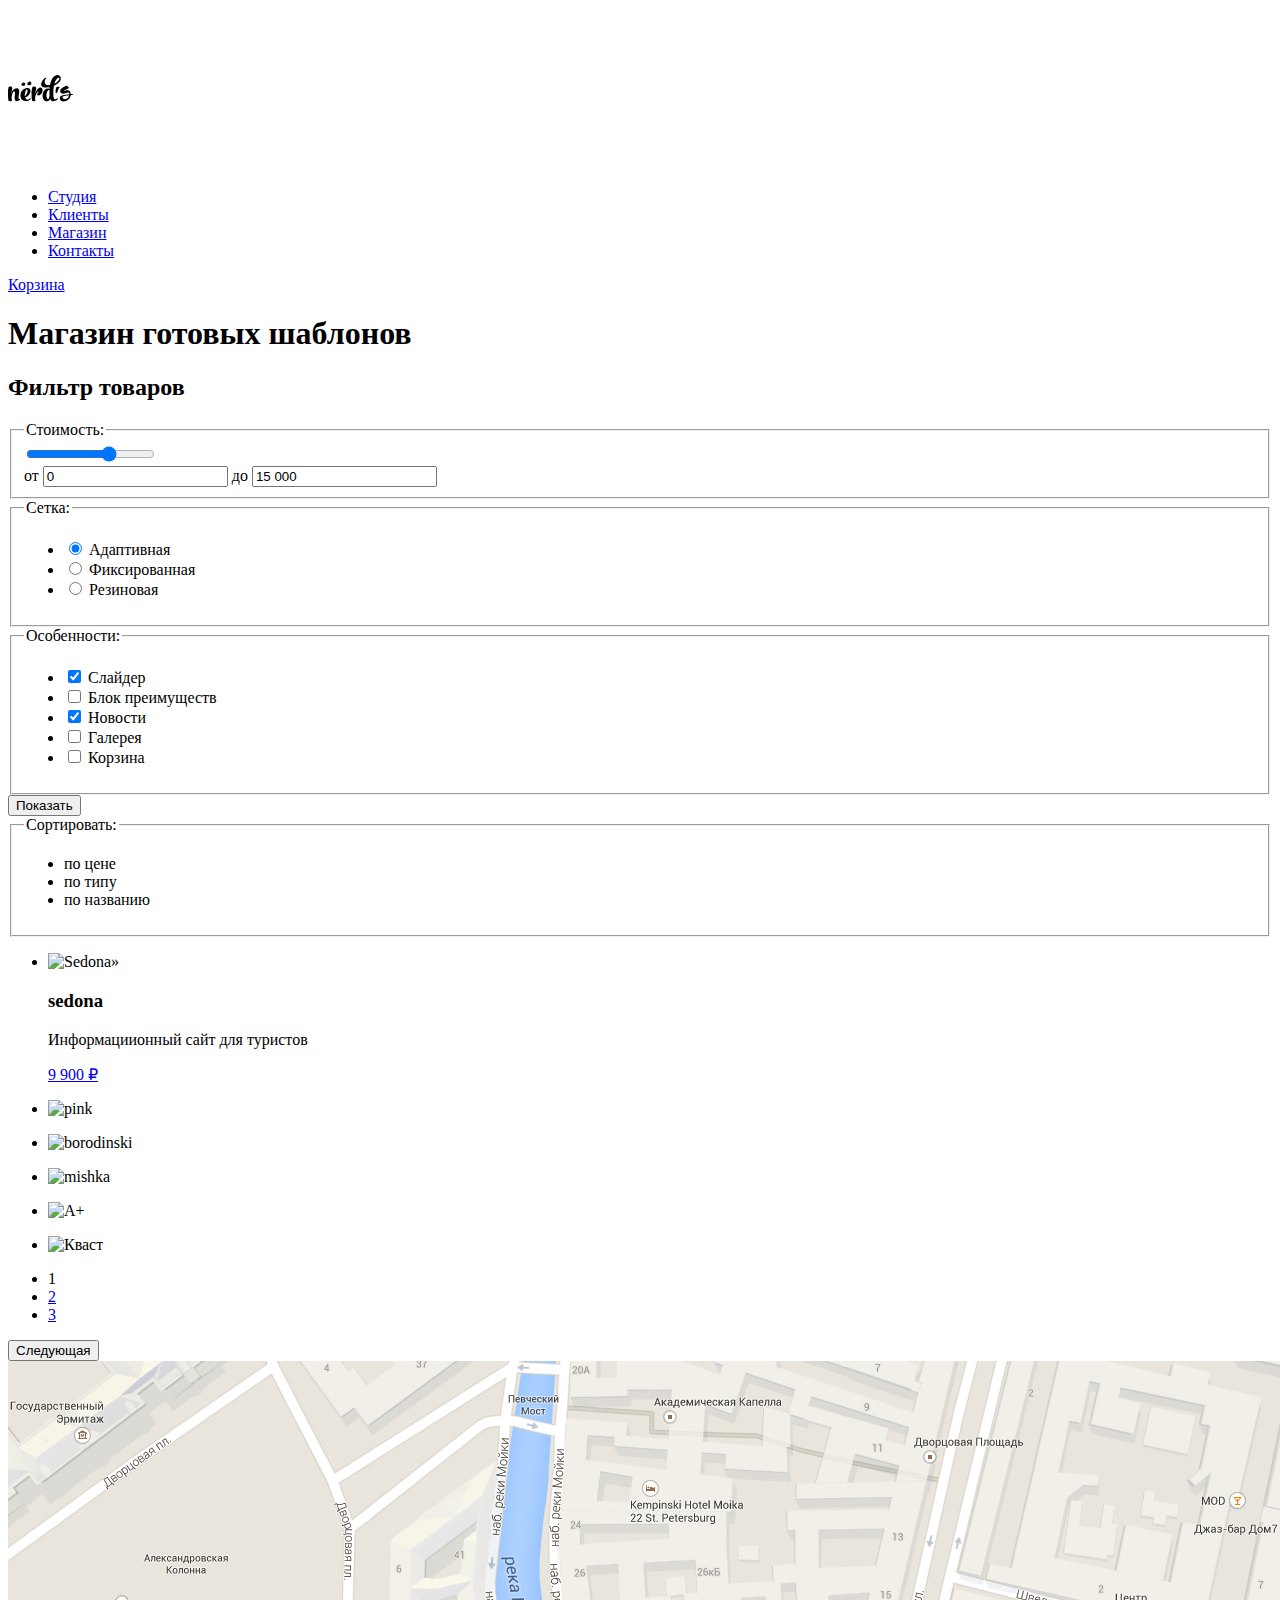
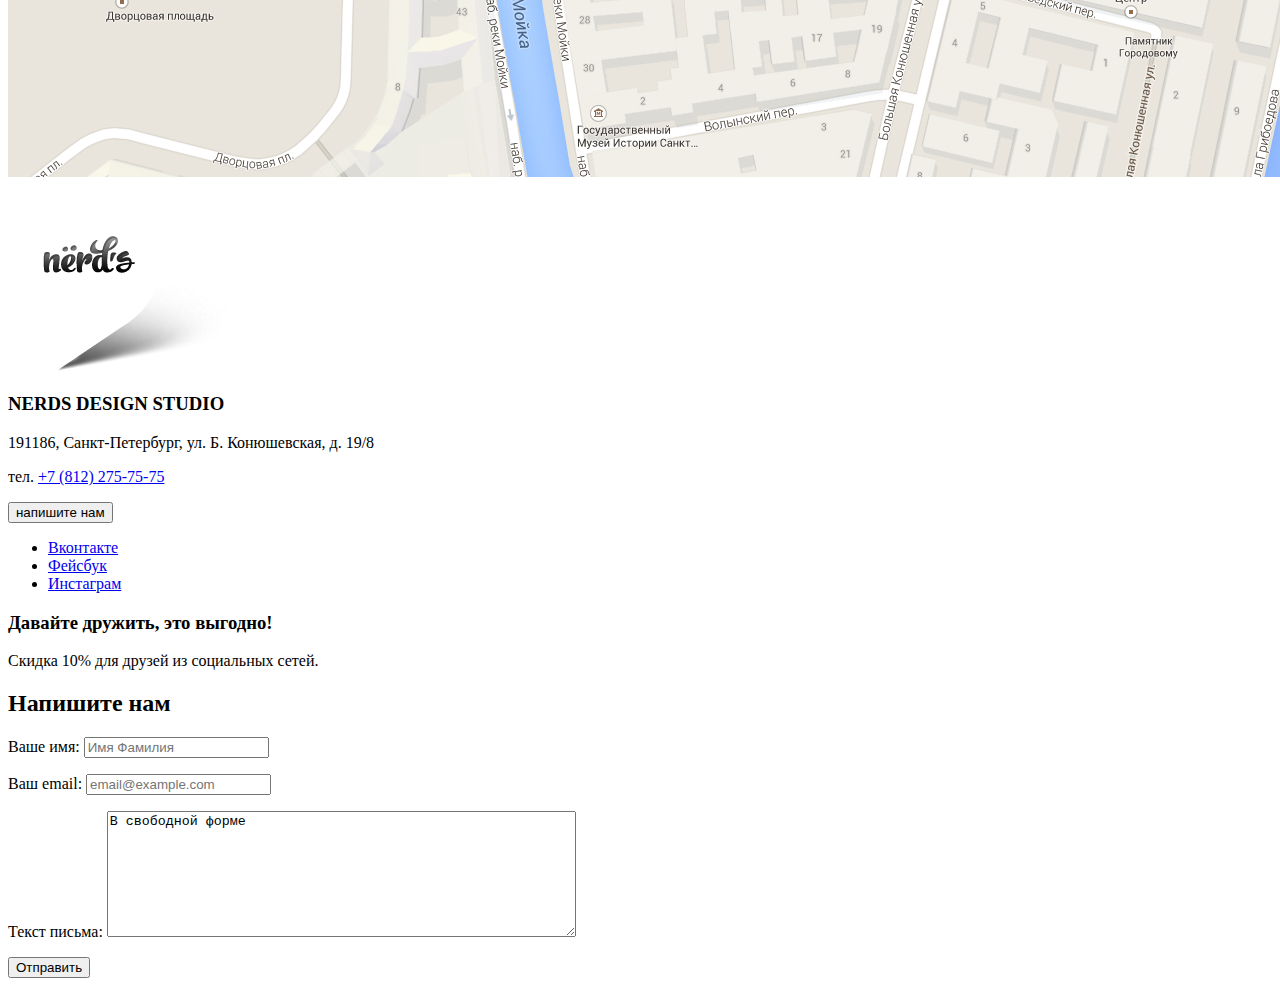
==== catalog.html @ bd6eaba4 "5. Стилизация главной страницы" ====
<!DOCTYPE html>
<html lang="ru">
<head>
    <meta charset="UTF-8">
    <title>Интернет магазин «Nerds»</title>
    <link rel="icon" href="favicon.ico">
    <link rel="icon" href="/img/main/icon.svg" type="image/svg+xml">
    <link rel="apple-touch-icon" href="/img/main/icon.png">
</head>
<body>
<header>
</header>
  <nav>
    <a href="index.html" class="main-header-logo">
      <img src="img/main/logo.svg" height="160" width="65" alt="Логотип сайта">
    </a>
    <ul>
      <li><a href="#">Студия</a></li>
      <li><a href="#">Клиенты</a></li>
      <li><a href="#">Магазин</a></li>
      <li><a href="#">Контакты</a></li>
    </ul>
    <a class="basket" href="#">Корзина</a>
    </nav>
    <main>
    <h1>Магазин готовых шаблонов</h1>
    <section>
       <h2>Фильтр товаров</h2>
       <form method="get" action="https://echo.htmlacademy.ru/">
       <fieldset>
           <legend>Стоимость:</legend>
           <input type="range" min="1" max="10" step="1" value="7">
           <br>
           от <input type="text" value="0"> до <input type="text" value="15 000">
       </fieldset>
       <fieldset>
        <legend>Сетка:</legend>
        <ul>
            <li>
                <input type="radio" name="grid" value="adaptive" id="adaptive" checked>
                <label for="adaptive">Адаптивная</label>
            </li>
            <li>
                <input type="radio" name="grid" value="fixed" id="fixed">
                <label for="fixed">Фиксированная</label>
            </li>
            <li>
                <input type="radio" name="grid" value="rubber" id="rubber">
                <label for="rubber">Резиновая</label>
            </li>
        </ul>
       </fieldset>
       <fieldset>
        <legend>Особенности:</legend>
        <ul>
            <li>
                <input type="checkbox" name="slider" id="slider" checked>
                <label for="slider">Слайдер</label>
            </li>
            <li>
                <input type="checkbox" name="block of advantages" id="advantages">
                <label for="advantages">Блок преимуществ</label>
            </li>
            <li>
                <input type="checkbox" name="news" id="news" checked>
                <label for="news">Новости</label>
            </li>
            <li>
                <input type="checkbox" name="gallery" id="gallery">
                <label for="gallery">Галерея</label>
            </li>
            <li>
                <input type="checkbox" name="basket" id="basket">
                <label for="news">Корзина</label>
            </li>
        </ul>
        </fieldset>
        <button type="submit">Показать</button>
    </form>
    </section>
    <section>
        <fieldset>
            <legend>Сортировать:</legend>
            <ul>
                <li>по цене</li>
                <li>по типу</li>
                <li>по названию</li>
            </ul>
        </fieldset>
        <ul>
            <li>
                <p><img src="img/catalog/group-1.jpg" height="578" width="359" alt="Sedona»"></p>
                <h3>sedona</h3>
                <p>Информациионный сайт для туристов</p>
                <a href="#">9 900 ₽</a>
            </li>
            <li>
                <p><img src="img/catalog/group-2.png" height="578" width="359" alt="pink"></p>
            </li>
            <li>
                <p><img src="img/catalog/group-3.png" height="578" width="359" alt="borodinski"></p>
            </li>
            <li>
                <p><img src="img/catalog/group-4.jpg" height="578" width="359" alt="mishka"></p>
            </li>
            <li>
                <p><img src="img/catalog/group-5.jpg" height="578" width="359" alt="A+"></p>
            </li>
            <li>
                <p><img src="img/catalog/group-6.jpg" height="578" width="359" alt="Кваст"></p>
            </li>
        </ul>
        <ul>
            <li>
              <a>1</a>
            </li>
            <li>
              <a href="#">2</a>
            </li>
            <li>
              <a href="#">3</a>
            </li>
          </ul>
          <button type="submit">Следующая</button>
    </section>
    <footer>
        <section>
          <div>
            <div>
              <img src="img/main/map.png" width="1440" height="416" alt="Карта">
            </div>
            <div>
              <img src="img/main/map-marker.png" width="231" height="190" alt="Метка на карте">
            </div>
            <h3>NERDS DESIGN STUDIO</h3>
            <p>191186, Санкт-Петербург, ул. Б. Конюшевская, д. 19/8</p>
            <p>тел. <a href="tel:+78122757575">+7 (812) 275-75-75</a></p>
            <input type="button" value="напишите нам">
          </div>
          </section>
          <section>
            <ul>
              <li>
                <a class="social-button" href="#">Вконтакте</a>
              </li>
              <li>
                <a class="social-button" href="#">Фейсбук</a>
              </li>
              <li>
                <a class="social-button" href="#">Инстаграм</a>
              </li>
            </ul>
            <h3>Давайте дружить, это выгодно!</h3>
            <p>Скидка 10% для друзей из социальных сетей.</p>
          </section>
          <section>
            <h2>Напишите нам</h2>
            <form action="https://echo.htmlacademy.ru" method="post">
                <p>
                  <label for="login-login">Ваше имя:</label>
                  <input type="text" name="login" id="login-login" placeholder="Имя Фамилия">
                </p>
                <p>
                  <label for="email-email">Ваш email:</label>
                  <input type="email" name="email" id="email-email" placeholder="email@example.com">
                </p>
                <p>
                  <label for="text">Текст письма:</label>
                  <textarea id="text" name="comment" rows="8" cols="56">В свободной форме</textarea>
                </p>
                <button type="submit">Отправить</button>
            </form>
          </section>
    </footer>
</main>
</body>
</html>
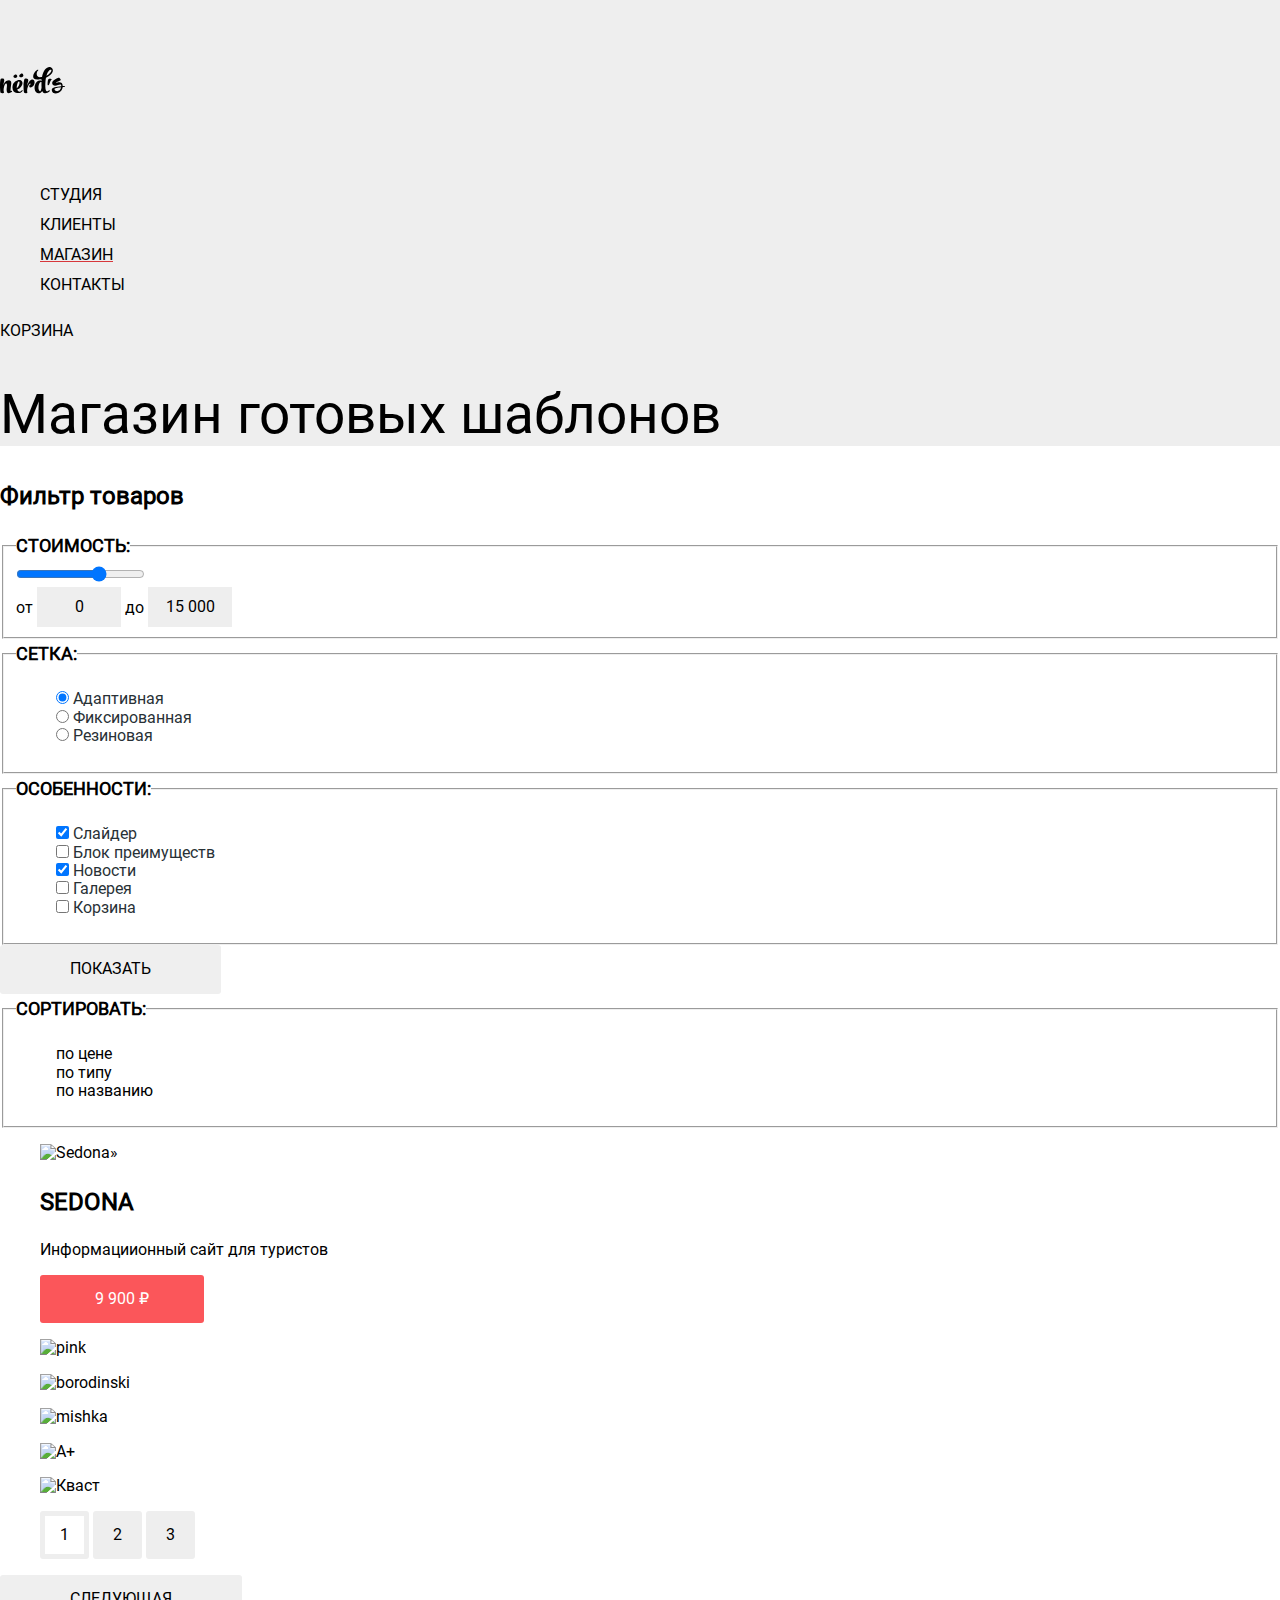
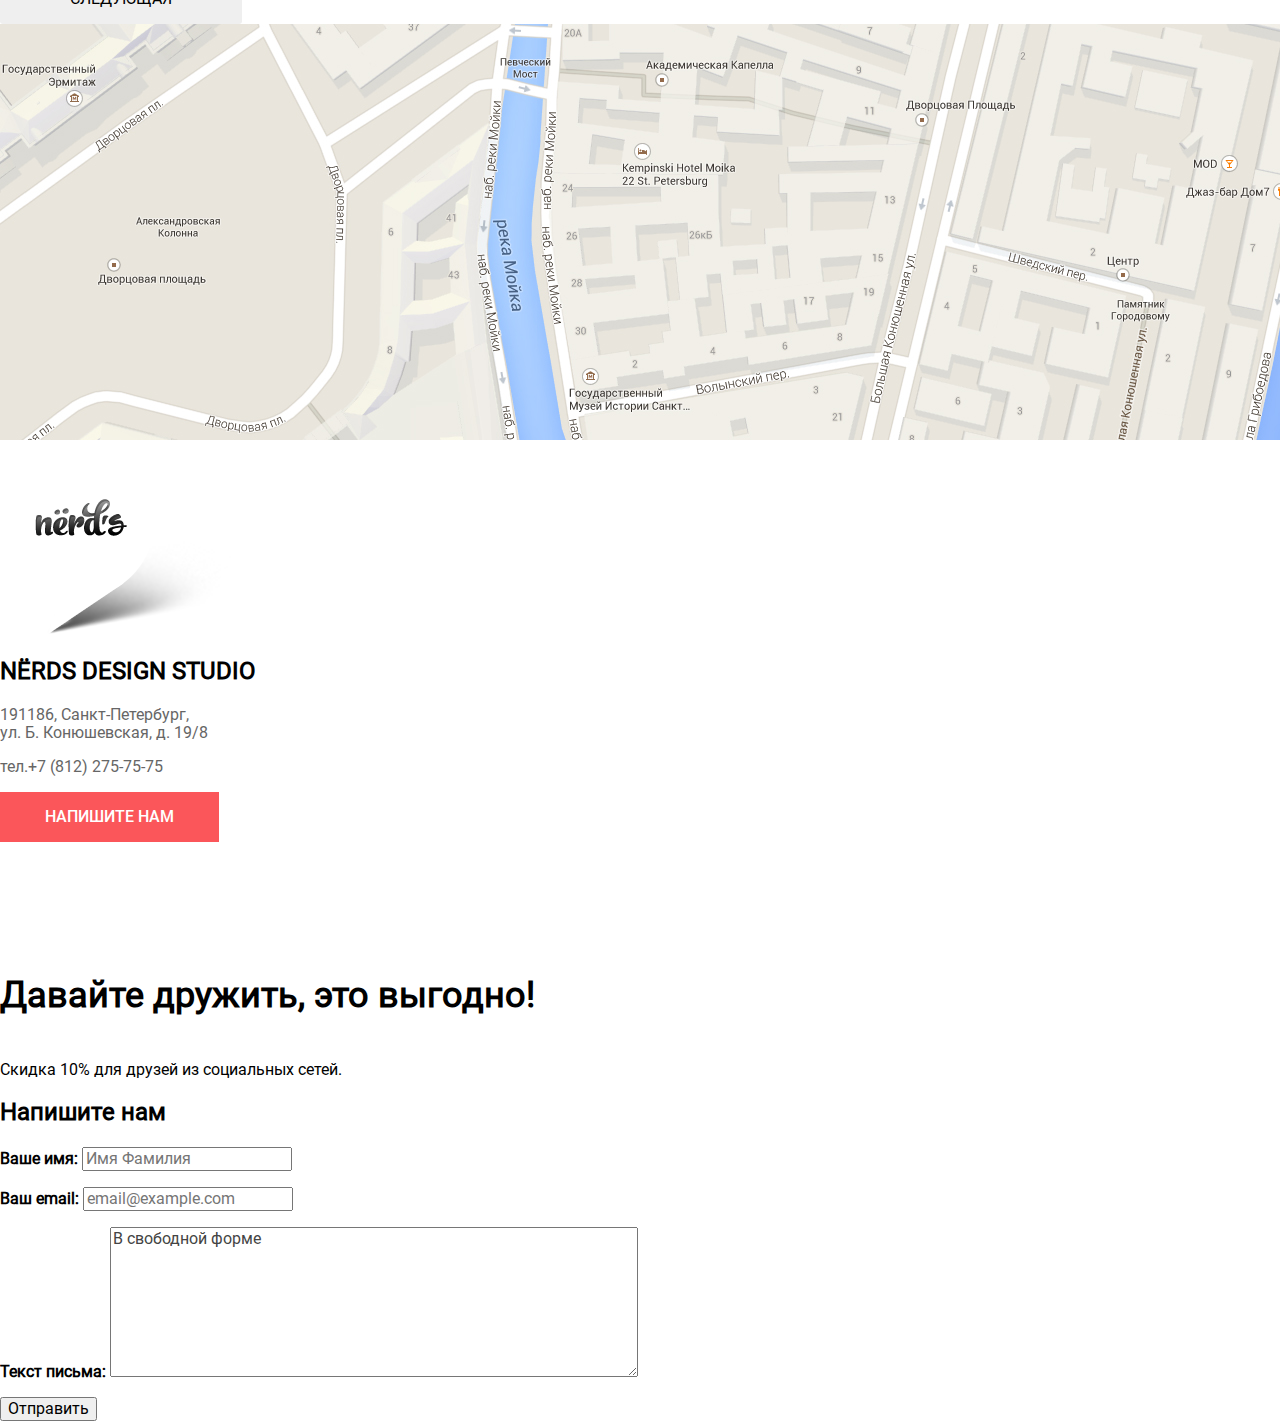
==== commit d010a790: "Стилизация внутренней страницы" ====
--- a/catalog.html
+++ b/catalog.html
@@ -6,24 +6,26 @@
     <link rel="icon" href="favicon.ico">
     <link rel="icon" href="/img/main/icon.svg" type="image/svg+xml">
     <link rel="apple-touch-icon" href="/img/main/icon.png">
+    <link href="normalize.css" rel="stylesheet" />
+    <link href="style.css" rel="stylesheet" />
 </head>
-<body>
-<header>
-</header>
-  <nav>
+<body class="page-body">
+<header class="main-header">
+  <nav class="main-navigation">
     <a href="index.html" class="main-header-logo">
       <img src="img/main/logo.svg" height="160" width="65" alt="Логотип сайта">
     </a>
-    <ul>
-      <li><a href="#">Студия</a></li>
-      <li><a href="#">Клиенты</a></li>
-      <li><a href="#">Магазин</a></li>
-      <li><a href="#">Контакты</a></li>
+    <ul class="site-navigation">
+      <li class="studio"><a href="#">Студия</a></li>
+      <li class="clients"><a href="#">Клиенты</a></li>
+      <li class="score"><a href="#">Магазин</a></li>
+      <li class="contacts"><a href="#contact">Контакты</a></li>
     </ul>
     <a class="basket" href="#">Корзина</a>
     </nav>
-    <main>
     <h1>Магазин готовых шаблонов</h1>
+  </header>
+    <main class="container">
     <section>
        <h2>Фильтр товаров</h2>
        <form method="get" action="https://echo.htmlacademy.ru/">
@@ -35,16 +37,16 @@
        </fieldset>
        <fieldset>
         <legend>Сетка:</legend>
-        <ul>
-            <li>
+        <ul class="grid-list">
+            <li class="grid adaptive">
                 <input type="radio" name="grid" value="adaptive" id="adaptive" checked>
                 <label for="adaptive">Адаптивная</label>
             </li>
-            <li>
+            <li class="grid fixed">
                 <input type="radio" name="grid" value="fixed" id="fixed">
                 <label for="fixed">Фиксированная</label>
             </li>
-            <li>
+            <li class="grid rubber">
                 <input type="radio" name="grid" value="rubber" id="rubber">
                 <label for="rubber">Резиновая</label>
             </li>
@@ -52,24 +54,24 @@
        </fieldset>
        <fieldset>
         <legend>Особенности:</legend>
-        <ul>
-            <li>
+        <ul class="features">
+            <li class="feature">
                 <input type="checkbox" name="slider" id="slider" checked>
                 <label for="slider">Слайдер</label>
             </li>
-            <li>
+            <li class="feature">
                 <input type="checkbox" name="block of advantages" id="advantages">
                 <label for="advantages">Блок преимуществ</label>
             </li>
-            <li>
+            <li class="feature">
                 <input type="checkbox" name="news" id="news" checked>
                 <label for="news">Новости</label>
             </li>
-            <li>
+            <li class="feature">
                 <input type="checkbox" name="gallery" id="gallery">
                 <label for="gallery">Галерея</label>
             </li>
-            <li>
+            <li class="feature">
                 <input type="checkbox" name="basket" id="basket">
                 <label for="news">Корзина</label>
             </li>
@@ -81,36 +83,36 @@
     <section>
         <fieldset>
             <legend>Сортировать:</legend>
-            <ul>
-                <li>по цене</li>
-                <li>по типу</li>
-                <li>по названию</li>
+            <ul class="sort">
+                <li class="indicator price">по цене</li>
+                <li class="indicator type">по типу</li>
+                <li class="indicator name">по названию</li>
             </ul>
         </fieldset>
-        <ul>
-            <li>
+        <ul class="list-of-layouts">
+            <li class="layout">
                 <p><img src="img/catalog/group-1.jpg" height="578" width="359" alt="Sedona»"></p>
                 <h3>sedona</h3>
                 <p>Информациионный сайт для туристов</p>
                 <a href="#">9 900 ₽</a>
             </li>
-            <li>
+            <li class="layout">
                 <p><img src="img/catalog/group-2.png" height="578" width="359" alt="pink"></p>
             </li>
-            <li>
+            <li class="layout">
                 <p><img src="img/catalog/group-3.png" height="578" width="359" alt="borodinski"></p>
             </li>
-            <li>
+            <li class="layout">
                 <p><img src="img/catalog/group-4.jpg" height="578" width="359" alt="mishka"></p>
             </li>
-            <li>
+            <li class="layout">
                 <p><img src="img/catalog/group-5.jpg" height="578" width="359" alt="A+"></p>
             </li>
-            <li>
+            <li class="layout">
                 <p><img src="img/catalog/group-6.jpg" height="578" width="359" alt="Кваст"></p>
             </li>
         </ul>
-        <ul>
+        <ul class="page-switcher">
             <li>
               <a>1</a>
             </li>
@@ -123,54 +125,83 @@
           </ul>
           <button type="submit">Следующая</button>
     </section>
-    <footer>
-        <section>
-          <div>
-            <div>
-              <img src="img/main/map.png" width="1440" height="416" alt="Карта">
-            </div>
-            <div>
-              <img src="img/main/map-marker.png" width="231" height="190" alt="Метка на карте">
-            </div>
-            <h3>NERDS DESIGN STUDIO</h3>
-            <p>191186, Санкт-Петербург, ул. Б. Конюшевская, д. 19/8</p>
-            <p>тел. <a href="tel:+78122757575">+7 (812) 275-75-75</a></p>
-            <input type="button" value="напишите нам">
+    <footer class="main-footer">
+      <section class="modal-map">
+        <div class="contacts">
+            <img src="img/main/map.png" height="416" alt="Карта" />
+            <img src="img/main/map-marker.png" width="231" height="190" alt="Метка на карте" />
+          <div class="address" id="contact">
+            <h2>NЁRDS DESIGN STUDIO</h2>
+            <p>
+              191186, Санкт-Петербург, <br />
+              ул. Б. Конюшевская, д. 19/8
+            </p>
+            <p>тел.<a href="tel:+78122757575">+7 (812) 275-75-75</a></p>
+            <button>напишите нам</button>
           </div>
-          </section>
-          <section>
-            <ul>
-              <li>
-                <a class="social-button" href="#">Вконтакте</a>
-              </li>
-              <li>
-                <a class="social-button" href="#">Фейсбук</a>
-              </li>
-              <li>
-                <a class="social-button" href="#">Инстаграм</a>
-              </li>
-            </ul>
-            <h3>Давайте дружить, это выгодно!</h3>
-            <p>Скидка 10% для друзей из социальных сетей.</p>
-          </section>
-          <section>
-            <h2>Напишите нам</h2>
-            <form action="https://echo.htmlacademy.ru" method="post">
-                <p>
-                  <label for="login-login">Ваше имя:</label>
-                  <input type="text" name="login" id="login-login" placeholder="Имя Фамилия">
-                </p>
-                <p>
-                  <label for="email-email">Ваш email:</label>
-                  <input type="email" name="email" id="email-email" placeholder="email@example.com">
-                </p>
-                <p>
-                  <label for="text">Текст письма:</label>
-                  <textarea id="text" name="comment" rows="8" cols="56">В свободной форме</textarea>
-                </p>
-                <button type="submit">Отправить</button>
-            </form>
-          </section>
+        </div>
+      </section>
+      <section class="footer-social">
+        <ul class="list-social-network">
+          <li>
+            <a class="social-button vk" href="#">
+              <svg width="26" height="15" viewBox="0 0 27 15">
+                <path
+                  d="M16.138 11.51C17.094 11.201 18.318 13.55 19.621 14.449C20.599 15.13 21.348 14.983 21.348 14.983L24.821 14.933C24.821 14.933 26.636 14.821 25.778 13.379C25.707 13.259 25.275 12.31 
+          23.193 10.357C21.016 8.31404 21.311 8.64504 23.932 5.11304C25.529 2.96004 26.168 1.64504 25.968 1.08504C25.776 0.546037 24.603 0.686037 24.603 0.686037L20.69 0.713037C20.309 0.714037 19.986 
+          0.832037 19.839 1.22804C19.836 1.23204 19.218 2.89404 18.394 4.30704C16.653 7.29604 15.958 7.45504 15.67 7.26804C15.009 6.83504 15.176 5.53104 15.176 4.60404C15.176 1.70704 15.608 0.499037 
+          14.33 0.187037C13.903 0.0830374 13.591 0.0150374 12.502 0.00503741C11.11 -0.0159626 9.92797 0.00503743 9.25797 0.334037C8.81297 0.557037 8.47197 1.04604 8.67897 1.07404C8.93897 1.10904 9.52197 
+          1.23404 9.83397 1.66004C10.235 2.21204 10.223 3.44904 10.223 3.44904C10.223 3.44904 10.452 6.86004 9.68297 7.28304C9.15497 7.57304 8.43297 6.98104 6.87997 4.26704C6.08697 2.87904 5.48797 1.34504 
+          5.48797 1.34504C5.48797 1.34504 5.37197 1.06004 5.16197 0.904037C4.91197 0.719037 4.56197 0.660037 4.56197 0.660037L0.84797 0.684037C0.84797 0.684037 0.28997 0.700037 0.0849697 0.946037C-0.0970303 
+          1.16404 0.0699697 1.61404 0.0699697 1.61404C0.0699697 1.61404 2.97897 8.49504 6.27297 11.961C9.29297 15.143 12.725 14.932 12.725 14.932H14.28C14.28 14.932 14.749 14.878 14.989 14.62C15.213 14.38 
+          15.203 13.929 15.203 13.929C15.203 13.929 15.172 11.82 16.138 11.51Z"
+                  fill="white"
+                />
+              </svg>
+            </a>
+          </li>
+          <li>
+            <a class="social-button fb" href="#">
+              <svg width="12" height="22" viewBox="0 0 12 22" fill="none">
+                <path d="M12 4V0H8C5.79086 0 4 1.79086 4 4V8H0V12H4V22H8V12H12V8H8V4H12Z" fill="white" />
+              </svg>
+            </a>
+          </li>
+          <li>
+            <a class="social-button inst" href="#">
+              <svg width="21" height="21" viewBox="0 0 21 21" fill="none">
+                <path
+                  fill-rule="evenodd"
+                  clip-rule="evenodd"
+                  d="M3 0H18C19.65 0 21 1.35 21 3V18C21 19.65 19.65 21 18 21H3C1.35 21 0 19.65 0 18V3C0 1.35 1.35 0 3 0ZM14 10.5C14 8.57 12.43 7 10.5 7C8.57 7 7 8.57 7 10.5C7 
+          12.43 8.57 14 10.5 14C12.43 14 14 12.43 14 10.5ZM3 18V9H4.181C4.0626 9.49127 4.00186 9.99467 4 10.5C4 14.0899 6.91015 17 10.5 17C14.0899 17 17 14.0899 17 10.5C16.9986 9.99464 16.9379 9.49118 16.819 9H18V18H3ZM14 7H18V3H14V7Z"
+                  fill="white"
+                />
+              </svg>
+            </a>
+          </li>
+        </ul>
+        <h4>Давайте дружить, это выгодно!</h4>
+        <p>Скидка 10% для друзей из социальных сетей.</p>
+      </section>
+      <section class="feedback">
+        <h2>Напишите нам</h2>
+        <form class="login-form" action="https://echo.htmlacademy.ru" method="post">
+          <p>
+            <label for="login-login">Ваше имя:</label>
+            <input class="login-user" type="text" name="login" id="login-login" placeholder="Имя Фамилия" />
+          </p>
+          <p>
+            <label for="email-email">Ваш email:</label>
+            <input class="email" type="email" name="email" id="email-email" placeholder="email@example.com" />
+          </p>
+          <p>
+            <label for="text">Текст письма:</label>
+            <textarea class="comment" id="text" name="comment" rows="8" cols="56">В свободной форме</textarea>
+          </p>
+          <input class="submit-button" type="button" value="Отправить" />
+        </form>
+      </section>
     </footer>
 </main>
 </body>
--- a/style.css
+++ b/style.css
@@ -0,0 +1,245 @@
+@font-face {
+    font-family: "robotomedium";
+    src: url("fonts/robotomedium.woff2") format("woff"), url("fonts/robotomedium.woff") format("woff2");
+    }
+    
+@font-face {
+    font-family: "robotobold";
+    src: url("fonts/robotobold.woff2") format("woff"), url("fonts/robotomedium.woff") format("woff2");
+    }
+    
+@font-face {
+    font-family: "roboto";
+    src: url("fonts/roboto.woff2") format("woff"), url("fonts/roboto.woff") format("woff2");
+    }
+    
+    :root {
+    --basic-black: #000000;
+    --basic-white: #ffffff;
+    --basic-lightly-red: #fb565a;
+    --basic-red: #d7373b;
+    --basic-dark-red: #e74246;
+    --basic-lightly-green: #00ca74;
+    --basic-green: #00bc6c;
+    --basic-dark-green: #00aa62;
+    --basic-lightly-yellow: #efc849;
+    --basic-yellow: #eab534;
+    --basic-dark-yellow: #e5a722;
+    --basic-grey: #666666;
+    --basic-dark-grey: #444444;
+    --basic-dark-ggrey: #4d4d4d;
+    --basic-semi-dark: #283136;
+    --basic-background-grey: #eeeeee;
+    }
+    
+    .page-body {
+    font-family: "roboto", "Arial", sans-serif;
+    font-weight: 400;
+    font-size: 16px;
+    color: var(--basic-black);
+    }
+    
+    .main-header {
+    background-color: var(--basic-background-grey);
+    }
+    
+    ul {
+    list-style-type: none;
+    }
+    
+    .site-navigation a,
+    .basket {
+    line-height: 30px;
+    font-weight: 500;
+    text-decoration: none;
+    text-transform: uppercase;
+    color: var(--basic-black);
+    }
+    
+    h3 {
+    font-weight: 700;
+    font-size: 24px;
+    line-height: 30px;
+    text-transform: uppercase;
+    }
+    
+    .products-list p {
+    line-height: 24px;
+    }
+    
+    .products-list button {
+    line-height: 18px;
+    font-weight: 500;
+    color: var(--basic-white);
+    text-decoration: none;
+    text-transform: uppercase;
+    }
+    
+    .products-list button {
+    width: 160px;
+    height: 50px;
+    border: none;
+    }
+    
+    .products-list a {
+    display: inline-block;
+    padding: 15px 55px;
+    border-radius: 3px;
+    text-transform: uppercase;
+    text-decoration: none;
+    color: var(--basic-white);
+    }
+    
+    .products-list .product.web a {
+    background: var(--basic-lightly-red);
+    }
+    
+    .products-list .product.annexes a {
+    background: var(--basic-lightly-green);
+    }
+    
+    .products-list .product.presentations a {
+    background: var(--basic-lightly-yellow);
+    }
+    
+    .about-us h3 {
+    font-size: 45px;
+    line-height: 45px;
+    font-weight: 500;
+    }
+    
+    .about-us h3 {
+    line-height: 24px;
+    color: var(--basic-semi-dark);
+    }
+    
+    .about-us fieldset {
+    font-weight: 700;
+    line-height: 24px;
+    color: var(--basic-semi-dark);
+    }
+    
+    .list-of-works li {
+    line-height: 24px;
+    color: var(--basic-semi-dark);
+    }
+    
+    .statistics dt {
+    font-weight: 700;
+    font-size: 45px;
+    line-height: 64px;
+    }
+    
+    .statistics dd {
+    line-height: 18px;
+    }
+    
+    .address p {
+    line-height: 18px;
+    color: var(--basic-grey);
+    text-decoration: none;
+    }
+    
+    .address a {
+    line-height: 18px;
+    color: var(--basic-grey);
+    text-decoration: none;
+    }
+    
+    .address button {
+    width: 219px;
+    height: 50px;
+    font-family: "robotomedium", "Arial", sans-serif;
+    line-height: 30px;
+    font-weight: 500;
+    background: var(--basic-lightly-red);
+    color: var(--basic-white);
+    border: none;
+    text-transform: uppercase;
+    }
+    
+    .login-form .login-user,
+    .login-form .email,
+    .login-form .comment {
+    line-height: 18px;
+    color: var(--basic-dark-grey);
+    }
+    
+    label {
+    font-weight: 700;
+    line-height: 18px;
+    }
+    
+    h4 {
+    font-weight: 700;
+    font-size: 36px;
+    line-height: 36px;
+    }
+
+    .site-navigation .score a {
+    text-decoration: underline;
+    text-decoration-color: var(--basic-red);    
+    }
+
+    h1 {
+    font-weight: 500;
+    font-size: 55px;
+    }
+
+    legend {
+    font-weight: 700;
+    font-size: 18px;
+    line-height: 30px;
+    text-transform: uppercase;
+    }
+
+    .grid-list label, .feature label {
+    font-weight: 400;
+    color: var(--basic-semi-dark);
+    }
+
+    button[type="submit"] {
+    font-weight: 500;
+    padding: 15px 70px;
+    border-radius: 3px;
+    text-transform: uppercase;
+    border: none;
+    }
+
+    .list-of-layouts a {
+    display: inline-block;
+    padding: 15px 55px;
+    border-radius: 3px;
+    text-transform: uppercase;
+    text-decoration: none;
+    color: var(--basic-white);
+    background-color: var(--basic-lightly-red);
+    }
+
+    .page-switcher li {
+    display: inline-block;
+    padding: 15px 20px;
+    font-weight: 500;
+    line-height: 18px;
+    border-radius: 3px;
+    background-color: var(--basic-background-grey);
+    }
+
+    .page-switcher li:nth-child(1) {
+    padding: 10px 15px;
+    background-color: var(--basic-white);
+    border: 5px solid var(--basic-background-grey);
+    }
+
+    .page-switcher a {
+    text-decoration: none;
+    color: var(--basic-black);
+    }
+
+    fieldset input[type="text"] {
+    width: 80px;
+    height: 38px;
+    text-align: center;
+    background-color: var(--basic-background-grey);
+    border: none; 
+    }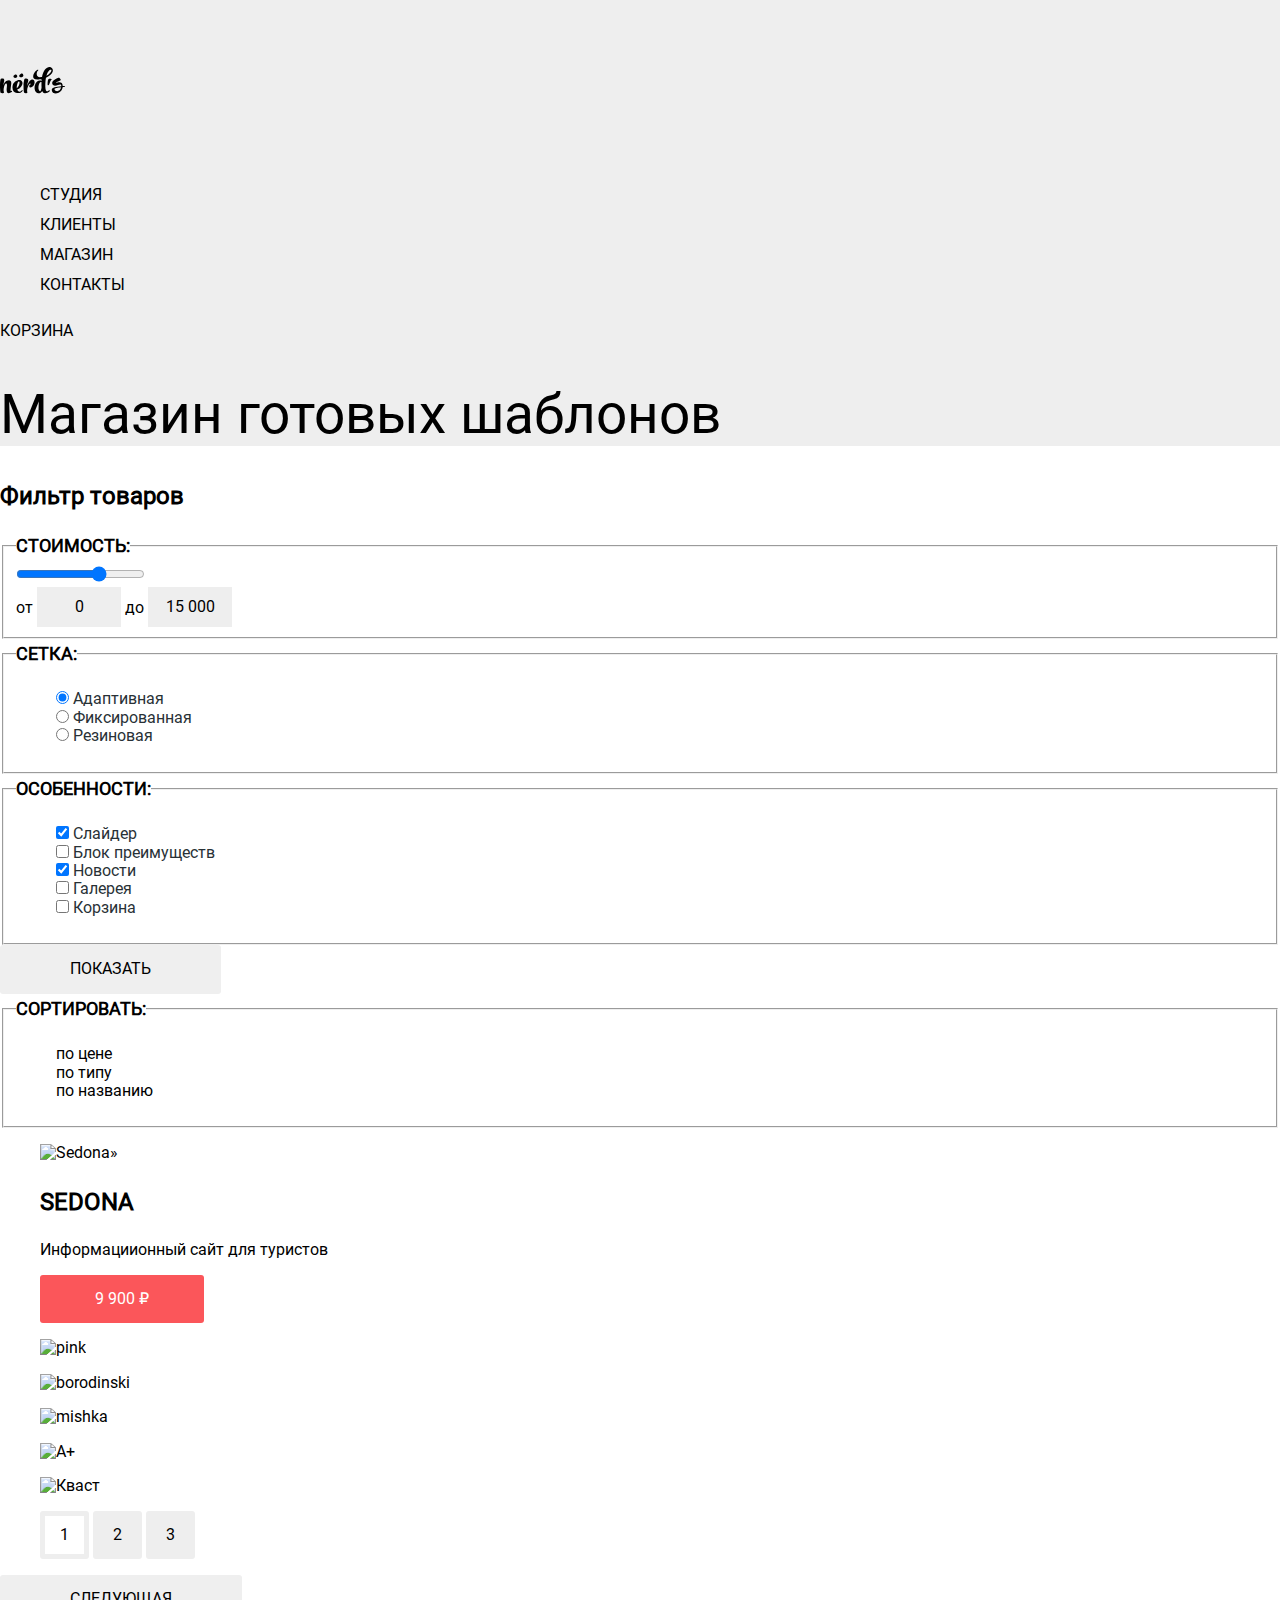
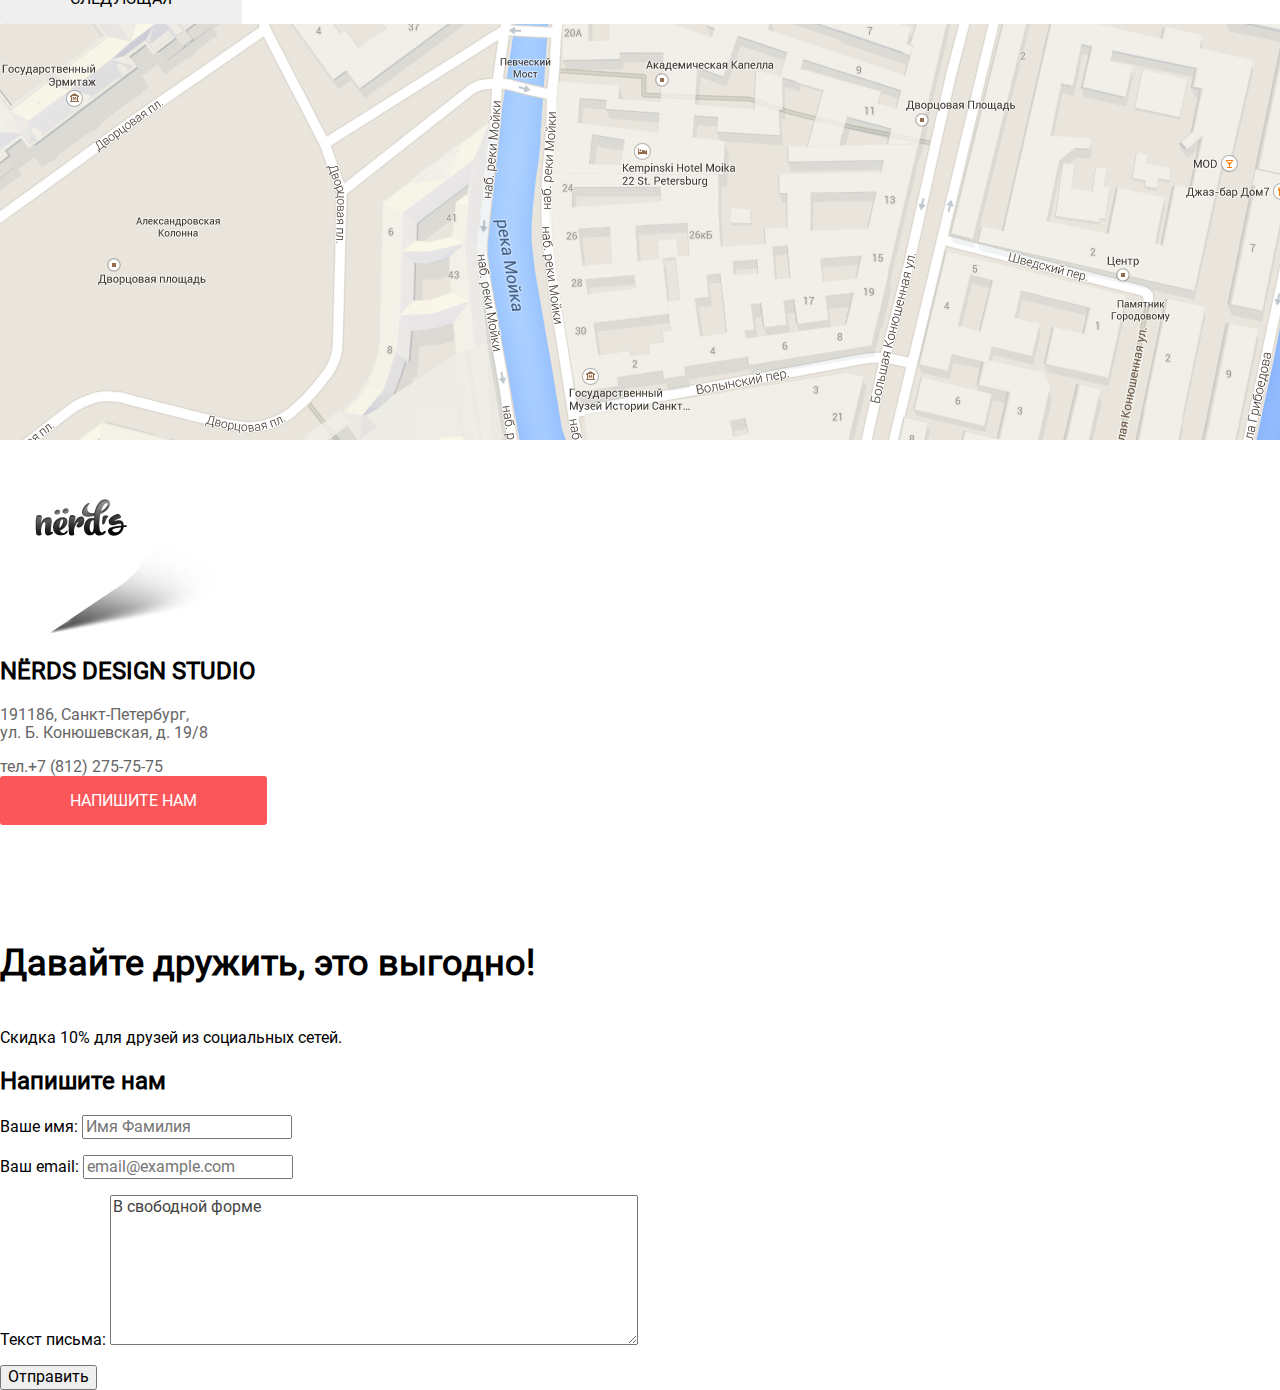
==== commit b537c50e: "Стилизация внутренней страницы" ====
--- a/catalog.html
+++ b/catalog.html
@@ -16,10 +16,10 @@
       <img src="img/main/logo.svg" height="160" width="65" alt="Логотип сайта">
     </a>
     <ul class="site-navigation">
-      <li class="studio"><a href="#">Студия</a></li>
-      <li class="clients"><a href="#">Клиенты</a></li>
-      <li class="score"><a href="#">Магазин</a></li>
-      <li class="contacts"><a href="#contact">Контакты</a></li>
+      <li class="menu-item"><a href="#">Студия</a></li>
+      <li class="menu-item"><a href="#">Клиенты</a></li>
+      <li class="menu-item"><a href="#">Магазин</a></li>
+      <li class="menu-item"><a href="#contact">Контакты</a></li>
     </ul>
     <a class="basket" href="#">Корзина</a>
     </nav>
@@ -38,15 +38,15 @@
        <fieldset>
         <legend>Сетка:</legend>
         <ul class="grid-list">
-            <li class="grid adaptive">
+            <li class="grid">
                 <input type="radio" name="grid" value="adaptive" id="adaptive" checked>
                 <label for="adaptive">Адаптивная</label>
             </li>
-            <li class="grid fixed">
+            <li class="grid">
                 <input type="radio" name="grid" value="fixed" id="fixed">
                 <label for="fixed">Фиксированная</label>
             </li>
-            <li class="grid rubber">
+            <li class="grid">
                 <input type="radio" name="grid" value="rubber" id="rubber">
                 <label for="rubber">Резиновая</label>
             </li>
@@ -84,31 +84,31 @@
         <fieldset>
             <legend>Сортировать:</legend>
             <ul class="sort">
-                <li class="indicator price">по цене</li>
-                <li class="indicator type">по типу</li>
-                <li class="indicator name">по названию</li>
+                <li class="indicator">по цене</li>
+                <li class="indicator">по типу</li>
+                <li class="indicator">по названию</li>
             </ul>
         </fieldset>
-        <ul class="list-of-layouts">
-            <li class="layout">
+        <ul class="catalog">
+            <li class="catalog-item">
                 <p><img src="img/catalog/group-1.jpg" height="578" width="359" alt="Sedona»"></p>
                 <h3>sedona</h3>
                 <p>Информациионный сайт для туристов</p>
                 <a href="#">9 900 ₽</a>
             </li>
-            <li class="layout">
+            <li class="catalog-item">
                 <p><img src="img/catalog/group-2.png" height="578" width="359" alt="pink"></p>
             </li>
-            <li class="layout">
+            <li class="catalog-item">
                 <p><img src="img/catalog/group-3.png" height="578" width="359" alt="borodinski"></p>
             </li>
-            <li class="layout">
+            <li class="catalog-item">
                 <p><img src="img/catalog/group-4.jpg" height="578" width="359" alt="mishka"></p>
             </li>
-            <li class="layout">
+            <li class="catalog-item">
                 <p><img src="img/catalog/group-5.jpg" height="578" width="359" alt="A+"></p>
             </li>
-            <li class="layout">
+            <li class="catalog-item">
                 <p><img src="img/catalog/group-6.jpg" height="578" width="359" alt="Кваст"></p>
             </li>
         </ul>
@@ -137,7 +137,7 @@
               ул. Б. Конюшевская, д. 19/8
             </p>
             <p>тел.<a href="tel:+78122757575">+7 (812) 275-75-75</a></p>
-            <button>напишите нам</button>
+            <a href="#">напишите нам</a>
           </div>
         </div>
       </section>
--- a/style.css
+++ b/style.css
@@ -1,19 +1,10 @@
 @font-face {
-    font-family: "robotomedium";
-    src: url("fonts/robotomedium.woff2") format("woff"), url("fonts/robotomedium.woff") format("woff2");
-    }
-    
-@font-face {
-    font-family: "robotobold";
-    src: url("fonts/robotobold.woff2") format("woff"), url("fonts/robotomedium.woff") format("woff2");
-    }
-    
-@font-face {
-    font-family: "roboto";
+    font-family: "Roboto";
     src: url("fonts/roboto.woff2") format("woff"), url("fonts/roboto.woff") format("woff2");
-    }
-    
-    :root {
+    font-display: auto;
+  }
+
+  :root {
     --basic-black: #000000;
     --basic-white: #ffffff;
     --basic-lightly-red: #fb565a;
@@ -30,183 +21,193 @@
     --basic-dark-ggrey: #4d4d4d;
     --basic-semi-dark: #283136;
     --basic-background-grey: #eeeeee;
-    }
-    
-    .page-body {
-    font-family: "roboto", "Arial", sans-serif;
+  }  
+  .page-body {
+    font-family: "Roboto", "Arial", sans-serif;
     font-weight: 400;
     font-size: 16px;
     color: var(--basic-black);
-    }
-    
-    .main-header {
+  }
+  
+  .main-header {
     background-color: var(--basic-background-grey);
-    }
-    
-    ul {
+  }
+  
+  ul {
     list-style-type: none;
-    }
-    
-    .site-navigation a,
-    .basket {
+  }
+  
+  .site-navigation a,
+  .basket {
     line-height: 30px;
     font-weight: 500;
     text-decoration: none;
     text-transform: uppercase;
     color: var(--basic-black);
-    }
-    
-    h3 {
+  }
+  
+  h3 {
     font-weight: 700;
     font-size: 24px;
     line-height: 30px;
     text-transform: uppercase;
-    }
-    
-    .products-list p {
-    line-height: 24px;
-    }
-    
-    .products-list button {
-    line-height: 18px;
-    font-weight: 500;
-    color: var(--basic-white);
-    text-decoration: none;
-    text-transform: uppercase;
-    }
-    
-    .products-list button {
+  }
+  
+  .products-list p {
+    line-height: 24px;
+  }
+  
+  .products-list button {
+    line-height: 18px;
+    font-weight: 500;
+    color: var(--basic-white);
+    text-decoration: none;
+    text-transform: uppercase;
+  }
+  
+  .products-list button {
     width: 160px;
     height: 50px;
     border: none;
-    }
-    
-    .products-list a {
+  }
+  
+  .products-list a {
     display: inline-block;
     padding: 15px 55px;
     border-radius: 3px;
     text-transform: uppercase;
     text-decoration: none;
     color: var(--basic-white);
-    }
-    
-    .products-list .product.web a {
+  }
+  
+  .products-list .product.web a {
     background: var(--basic-lightly-red);
-    }
-    
-    .products-list .product.annexes a {
+  }
+  
+  .products-list .product.annexes a {
     background: var(--basic-lightly-green);
-    }
-    
-    .products-list .product.presentations a {
+  }
+  
+  .products-list .product.presentations a {
     background: var(--basic-lightly-yellow);
-    }
-    
-    .about-us h3 {
+  }
+  
+  .about-us h3 {
     font-size: 45px;
     line-height: 45px;
     font-weight: 500;
-    }
-    
-    .about-us h3 {
-    line-height: 24px;
-    color: var(--basic-semi-dark);
-    }
-    
-    .about-us fieldset {
-    font-weight: 700;
-    line-height: 24px;
-    color: var(--basic-semi-dark);
-    }
-    
-    .list-of-works li {
-    line-height: 24px;
-    color: var(--basic-semi-dark);
-    }
-    
-    .statistics dt {
+  }
+  
+  .about-us h3 {
+    line-height: 24px;
+    color: var(--basic-semi-dark);
+  }
+  
+  .about-us fieldset {
+    font-weight: 700;
+    line-height: 24px;
+    color: var(--basic-semi-dark);
+  }
+  
+  .list-of-works li {
+    line-height: 24px;
+    color: var(--basic-semi-dark);
+  }
+  
+  .statistics dt {
     font-weight: 700;
     font-size: 45px;
     line-height: 64px;
-    }
-    
-    .statistics dd {
-    line-height: 18px;
-    }
-    
-    .address p {
+  }
+  
+  .statistics dd {
+    line-height: 18px;
+  }
+  
+  .address p {
     line-height: 18px;
     color: var(--basic-grey);
     text-decoration: none;
-    }
-    
-    .address a {
+  }
+  
+  .address a {
     line-height: 18px;
     color: var(--basic-grey);
     text-decoration: none;
-    }
-    
-    .address button {
+  }
+  
+  .address button {
     width: 219px;
     height: 50px;
-    font-family: "robotomedium", "Arial", sans-serif;
+    font-family: "Roboto", "Arial", sans-serif;
     line-height: 30px;
     font-weight: 500;
     background: var(--basic-lightly-red);
     color: var(--basic-white);
     border: none;
     text-transform: uppercase;
-    }
-    
-    .login-form .login-user,
-    .login-form .email,
-    .login-form .comment {
+  }
+  
+  .login-form .login-user,
+  .login-form .email,
+  .login-form .comment {
     line-height: 18px;
     color: var(--basic-dark-grey);
-    }
-    
-    label {
-    font-weight: 700;
-    line-height: 18px;
-    }
-    
-    h4 {
+  }
+  
+  .feature label {
+    font-weight: 700;
+    line-height: 18px;
+  }
+  
+  h4 {
     font-weight: 700;
     font-size: 36px;
     line-height: 36px;
-    }
-
-    .site-navigation .score a {
+  }
+  
+  .site-navigation .score a {
     text-decoration: underline;
-    text-decoration-color: var(--basic-red);    
-    }
-
-    h1 {
+    text-decoration-color: var(--basic-red);
+  }
+  
+  h1 {
     font-weight: 500;
     font-size: 55px;
-    }
-
-    legend {
+  }
+  
+  legend {
     font-weight: 700;
     font-size: 18px;
     line-height: 30px;
     text-transform: uppercase;
-    }
-
-    .grid-list label, .feature label {
+  }
+  
+  .grid-list label,
+  .feature label {
     font-weight: 400;
     color: var(--basic-semi-dark);
-    }
-
-    button[type="submit"] {
+  }
+  
+  button[type="submit"] {
     font-weight: 500;
     padding: 15px 70px;
     border-radius: 3px;
     text-transform: uppercase;
     border: none;
-    }
-
-    .list-of-layouts a {
+  }
+  
+  .address p + a {
+    background-color: var(--basic-lightly-red);
+    font-weight: 500;
+    padding: 15px 70px;
+    border-radius: 3px;
+    text-transform: uppercase;
+    border: none;
+    color: var(--basic-white);
+  }
+  
+  .catalog a {
     display: inline-block;
     padding: 15px 55px;
     border-radius: 3px;
@@ -214,32 +215,32 @@
     text-decoration: none;
     color: var(--basic-white);
     background-color: var(--basic-lightly-red);
-    }
-
-    .page-switcher li {
+  }
+  
+  .page-switcher li {
     display: inline-block;
     padding: 15px 20px;
     font-weight: 500;
     line-height: 18px;
     border-radius: 3px;
     background-color: var(--basic-background-grey);
-    }
-
-    .page-switcher li:nth-child(1) {
+  }
+  
+  .page-switcher li:nth-child(1) {
     padding: 10px 15px;
     background-color: var(--basic-white);
     border: 5px solid var(--basic-background-grey);
-    }
-
-    .page-switcher a {
+  }
+  
+  .page-switcher a {
     text-decoration: none;
     color: var(--basic-black);
-    }
-
-    fieldset input[type="text"] {
+  }
+  
+  fieldset input[type="text"] {
     width: 80px;
     height: 38px;
     text-align: center;
     background-color: var(--basic-background-grey);
-    border: none; 
-    }+    border: none;
+  }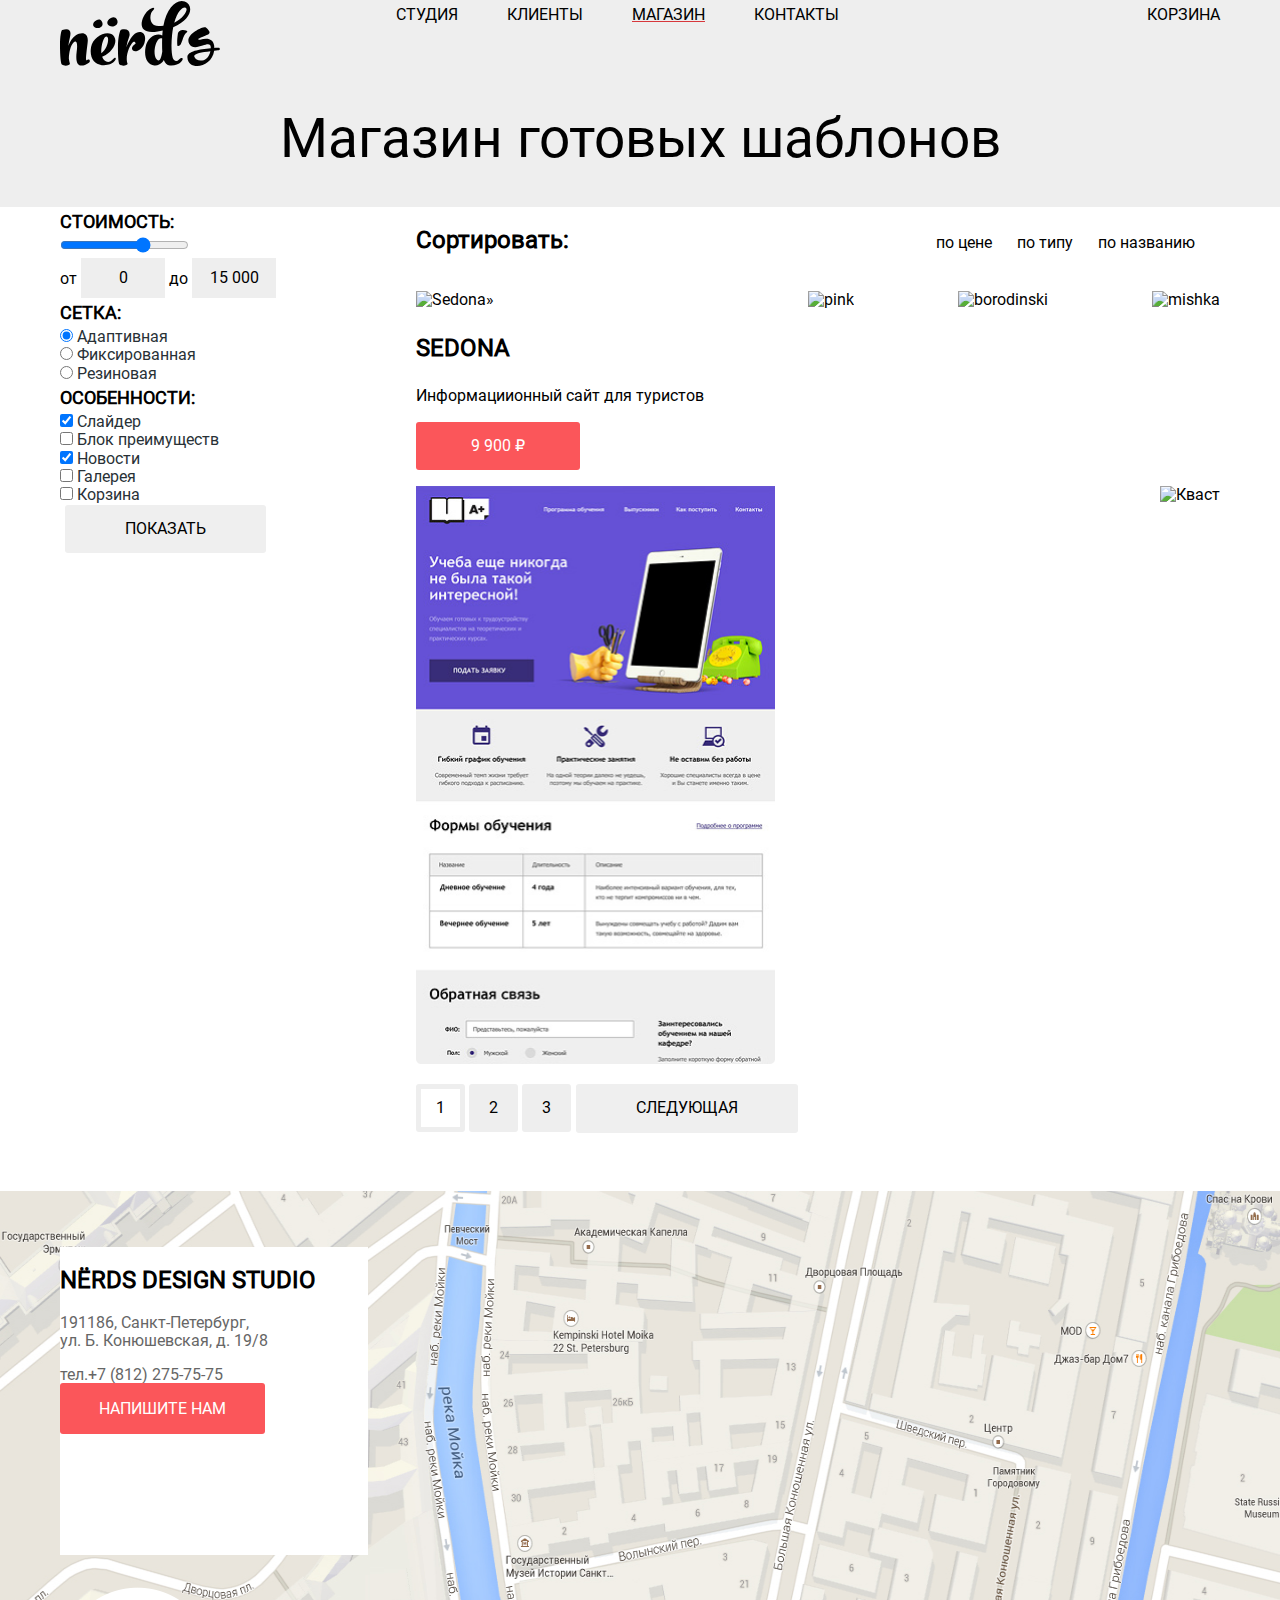
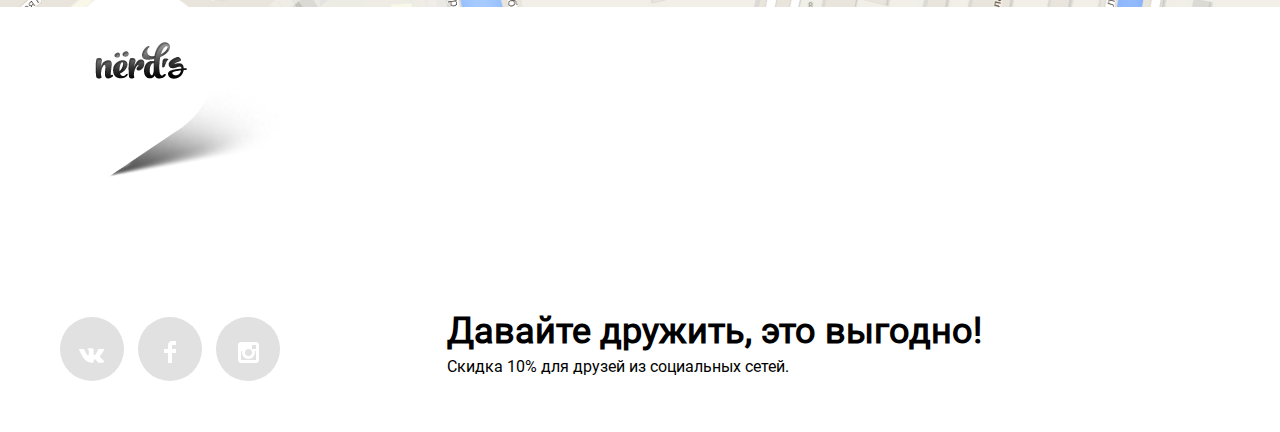
==== commit 67f2376c: "Сетка на гридах для главной страницы" ====
--- a/catalog.html
+++ b/catalog.html
@@ -1,136 +1,142 @@
 <!DOCTYPE html>
 <html lang="ru">
-<head>
+  <head>
     <meta charset="UTF-8">
-    <title>Интернет магазин «Nerds»</title>
-    <link rel="icon" href="favicon.ico">
-    <link rel="icon" href="/img/main/icon.svg" type="image/svg+xml">
-    <link rel="apple-touch-icon" href="/img/main/icon.png">
+    <title>Интернет магазин nerds</title>
+    <link rel="icon" href="favicon.ico" />
+    <link rel="icon" href="favicon/vector.svg" type="image/svg+xml" />
     <link href="normalize.css" rel="stylesheet" />
     <link href="style.css" rel="stylesheet" />
-</head>
-<body class="page-body">
-<header class="main-header">
-  <nav class="main-navigation">
-    <a href="index.html" class="main-header-logo">
-      <img src="img/main/logo.svg" height="160" width="65" alt="Логотип сайта">
-    </a>
-    <ul class="site-navigation">
-      <li class="menu-item"><a href="#">Студия</a></li>
-      <li class="menu-item"><a href="#">Клиенты</a></li>
-      <li class="menu-item"><a href="#">Магазин</a></li>
-      <li class="menu-item"><a href="#contact">Контакты</a></li>
-    </ul>
-    <a class="basket" href="#">Корзина</a>
-    </nav>
-    <h1>Магазин готовых шаблонов</h1>
-  </header>
-    <main class="container">
-    <section>
-       <h2>Фильтр товаров</h2>
-       <form method="get" action="https://echo.htmlacademy.ru/">
-       <fieldset>
-           <legend>Стоимость:</legend>
-           <input type="range" min="1" max="10" step="1" value="7">
-           <br>
-           от <input type="text" value="0"> до <input type="text" value="15 000">
-       </fieldset>
-       <fieldset>
-        <legend>Сетка:</legend>
-        <ul class="grid-list">
-            <li class="grid">
-                <input type="radio" name="grid" value="adaptive" id="adaptive" checked>
-                <label for="adaptive">Адаптивная</label>
-            </li>
-            <li class="grid">
-                <input type="radio" name="grid" value="fixed" id="fixed">
-                <label for="fixed">Фиксированная</label>
-            </li>
-            <li class="grid">
-                <input type="radio" name="grid" value="rubber" id="rubber">
-                <label for="rubber">Резиновая</label>
-            </li>
+  </head>
+  <body class="page-body">
+    <header class="main-header">
+      <nav class="main-navigation">
+      <div class="main-navigation-wrapper">
+        <a class="main-header-logo">
+        <img src="img/main/logo.svg" alt="Логотип сайта" />
+        </a>
+        <ul class="site-navigation">
+          <li class="studio"><a href="#">Студия</a></li>
+          <li class="clients"><a href="#">Клиенты</a></li>
+          <li class="score"><a href="catalog.html">Магазин</a></li>
+          <li class="contacts"><a href="#contact">Контакты</a></li>
         </ul>
-       </fieldset>
-       <fieldset>
-        <legend>Особенности:</legend>
-        <ul class="features">
-            <li class="feature">
-                <input type="checkbox" name="slider" id="slider" checked>
-                <label for="slider">Слайдер</label>
-            </li>
-            <li class="feature">
-                <input type="checkbox" name="block of advantages" id="advantages">
-                <label for="advantages">Блок преимуществ</label>
-            </li>
-            <li class="feature">
-                <input type="checkbox" name="news" id="news" checked>
-                <label for="news">Новости</label>
-            </li>
-            <li class="feature">
-                <input type="checkbox" name="gallery" id="gallery">
-                <label for="gallery">Галерея</label>
-            </li>
-            <li class="feature">
-                <input type="checkbox" name="basket" id="basket">
-                <label for="news">Корзина</label>
-            </li>
-        </ul>
-        </fieldset>
-        <button type="submit">Показать</button>
+        <div class="user-basket">
+          <a class="basket" href="#">Корзина</a>
+        </div>
+      </div>
+      </nav>
+        <h1 class="main-heading">Магазин готовых шаблонов</h1>
+    </header>
+    <main class="page-catalog">
+    <section class="filter">
+    <h2 class="product-filters">Фильтры товаров</h2>  
+    <form method="get" action="https://echo.htmlacademy.ru/">
+    <fieldset>
+    <legend>Стоимость:</legend>
+    <input type="range" min="1" max="10" step="1" value="7">
+    <br>
+    от <input type="text" value="0"> до <input type="text" value="15 000">
+    </fieldset>
+    <fieldset>
+    <legend>Сетка:</legend>
+    <ul class="grid-list">
+    <li class="grid">
+    <input type="radio" name="grid" value="adaptive" id="adaptive" checked>
+    <label for="adaptive">Адаптивная</label>
+    </li>
+    <li class="grid">
+    <input type="radio" name="grid" value="fixed" id="fixed">
+    <label for="fixed">Фиксированная</label>
+    </li>
+    <li class="grid">
+    <input type="radio" name="grid" value="rubber" id="rubber">
+    <label for="rubber">Резиновая</label>
+    </li>
+    </ul>
+    </fieldset>
+    <fieldset>
+    <legend>Особенности:</legend>
+    <ul class="features">
+    <li class="feature">
+    <input type="checkbox" name="slider" id="slider" checked>
+    <label for="slider">Слайдер</label>
+    </li>
+    <li class="feature">
+    <input type="checkbox" name="block of advantages" id="advantages">
+    <label for="advantages">Блок преимуществ</label>
+    </li>
+    <li class="feature">
+    <input type="checkbox" name="news" id="news" checked>
+    <label for="news">Новости</label>
+    </li>
+    <li class="feature">
+    <input type="checkbox" name="gallery" id="gallery">
+    <label for="gallery">Галерея</label>
+    </li>
+    <li class="feature">
+    <input type="checkbox" name="basket" id="basket">
+    <label for="news">Корзина</label>
+    </li>
+    </ul>
+    </fieldset>
+    <button type="submit">Показать</button>
     </form>
     </section>
-    <section>
-        <fieldset>
-            <legend>Сортировать:</legend>
-            <ul class="sort">
-                <li class="indicator">по цене</li>
-                <li class="indicator">по типу</li>
-                <li class="indicator">по названию</li>
-            </ul>
-        </fieldset>
-        <ul class="catalog">
-            <li class="catalog-item">
-                <p><img src="img/catalog/group-1.jpg" height="578" width="359" alt="Sedona»"></p>
-                <h3>sedona</h3>
-                <p>Информациионный сайт для туристов</p>
-                <a href="#">9 900 ₽</a>
-            </li>
-            <li class="catalog-item">
-                <p><img src="img/catalog/group-2.png" height="578" width="359" alt="pink"></p>
-            </li>
-            <li class="catalog-item">
-                <p><img src="img/catalog/group-3.png" height="578" width="359" alt="borodinski"></p>
-            </li>
-            <li class="catalog-item">
-                <p><img src="img/catalog/group-4.jpg" height="578" width="359" alt="mishka"></p>
-            </li>
-            <li class="catalog-item">
-                <p><img src="img/catalog/group-5.jpg" height="578" width="359" alt="A+"></p>
-            </li>
-            <li class="catalog-item">
-                <p><img src="img/catalog/group-6.jpg" height="578" width="359" alt="Кваст"></p>
-            </li>
-        </ul>
-        <ul class="page-switcher">
-            <li>
-              <a>1</a>
-            </li>
-            <li>
-              <a href="#">2</a>
-            </li>
-            <li>
-              <a href="#">3</a>
-            </li>
-          </ul>
-          <button type="submit">Следующая</button>
+    <section class="product-catalog">
+    <fieldset class="sorting">
+    <h2>Сортировать:</h2>
+    <ul class="sort">
+    <li class="indicator">по цене</li>
+    <li class="indicator">по типу</li>
+    <li class="indicator">по названию</li>
+    </ul>
+    </fieldset>
+    <ul class="catalog">
+    <li class="catalog-item">
+    <p><img src="img/catalog/group-1.jpg" height="578" width="359" alt="Sedona»"></p>
+    <div class="template-information"></div>
+    <h3>sedona</h3>
+    <p>Информациионный сайт для туристов</p>
+    <a href="#">9 900 ₽</a>
+    </li>
+    <li class="catalog-item">
+    <p><img src="img/catalog/group-2.png" height="578" width="359" alt="pink"></p>
+    </li>
+    <li class="catalog-item">
+    <p><img src="img/catalog/group-3.png" height="578" width="359" alt="borodinski"></p>
+    </li>
+    <li class="catalog-item">
+    <p><img src="img/catalog/group-4.jpg" height="578" width="359" alt="mishka"></p>
+    </li>
+    <li class="catalog-item">
+    <p><img src="img/catalog/group-5.png" height="578" width="359" alt="A+"></p>
+    </li>
+    <li class="catalog-item">
+    <p><img src="img/catalog/group-6.jpg" height="578" width="359" alt="Кваст"></p>
+    </li>
+    </ul>
+    <div class="switcher">
+    <ul class="page-switcher">
+    <li>
+    <a>1</a>
+    </li>
+    <li>
+    <a href="#">2</a>
+    </li>
+    <li>
+    <a href="#">3</a>
+    </li>
+    </ul>
+    <button type="submit">Следующая</button>
+    </div>
     </section>
+    </main>
     <footer class="main-footer">
       <section class="modal-map">
         <div class="contacts">
-            <img src="img/main/map.png" height="416" alt="Карта" />
-            <img src="img/main/map-marker.png" width="231" height="190" alt="Метка на карте" />
-          <div class="address" id="contact">
+        <div class="address" id="contact">
+          <div class="exact-address">
             <h2>NЁRDS DESIGN STUDIO</h2>
             <p>
               191186, Санкт-Петербург, <br />
@@ -140,6 +146,10 @@
             <a href="#">напишите нам</a>
           </div>
         </div>
+        </div>
+        <div class="map-marker">
+          <img src="img/main/map-marker.png" width="231" height="190" alt="Метка на карте" />
+        </div>
       </section>
       <section class="footer-social">
         <ul class="list-social-network">
@@ -148,15 +158,15 @@
               <svg width="26" height="15" viewBox="0 0 27 15">
                 <path
                   d="M16.138 11.51C17.094 11.201 18.318 13.55 19.621 14.449C20.599 15.13 21.348 14.983 21.348 14.983L24.821 14.933C24.821 14.933 26.636 14.821 25.778 13.379C25.707 13.259 25.275 12.31 
-          23.193 10.357C21.016 8.31404 21.311 8.64504 23.932 5.11304C25.529 2.96004 26.168 1.64504 25.968 1.08504C25.776 0.546037 24.603 0.686037 24.603 0.686037L20.69 0.713037C20.309 0.714037 19.986 
-          0.832037 19.839 1.22804C19.836 1.23204 19.218 2.89404 18.394 4.30704C16.653 7.29604 15.958 7.45504 15.67 7.26804C15.009 6.83504 15.176 5.53104 15.176 4.60404C15.176 1.70704 15.608 0.499037 
-          14.33 0.187037C13.903 0.0830374 13.591 0.0150374 12.502 0.00503741C11.11 -0.0159626 9.92797 0.00503743 9.25797 0.334037C8.81297 0.557037 8.47197 1.04604 8.67897 1.07404C8.93897 1.10904 9.52197 
-          1.23404 9.83397 1.66004C10.235 2.21204 10.223 3.44904 10.223 3.44904C10.223 3.44904 10.452 6.86004 9.68297 7.28304C9.15497 7.57304 8.43297 6.98104 6.87997 4.26704C6.08697 2.87904 5.48797 1.34504 
-          5.48797 1.34504C5.48797 1.34504 5.37197 1.06004 5.16197 0.904037C4.91197 0.719037 4.56197 0.660037 4.56197 0.660037L0.84797 0.684037C0.84797 0.684037 0.28997 0.700037 0.0849697 0.946037C-0.0970303 
-          1.16404 0.0699697 1.61404 0.0699697 1.61404C0.0699697 1.61404 2.97897 8.49504 6.27297 11.961C9.29297 15.143 12.725 14.932 12.725 14.932H14.28C14.28 14.932 14.749 14.878 14.989 14.62C15.213 14.38 
-          15.203 13.929 15.203 13.929C15.203 13.929 15.172 11.82 16.138 11.51Z"
+                  23.193 10.357C21.016 8.31404 21.311 8.64504 23.932 5.11304C25.529 2.96004 26.168 1.64504 25.968 1.08504C25.776 0.546037 24.603 0.686037 24.603 0.686037L20.69 0.713037C20.309 0.714037 19.986 
+                  0.832037 19.839 1.22804C19.836 1.23204 19.218 2.89404 18.394 4.30704C16.653 7.29604 15.958 7.45504 15.67 7.26804C15.009 6.83504 15.176 5.53104 15.176 4.60404C15.176 1.70704 15.608 0.499037 
+                  14.33 0.187037C13.903 0.0830374 13.591 0.0150374 12.502 0.00503741C11.11 -0.0159626 9.92797 0.00503743 9.25797 0.334037C8.81297 0.557037 8.47197 1.04604 8.67897 1.07404C8.93897 1.10904 9.52197 
+                  1.23404 9.83397 1.66004C10.235 2.21204 10.223 3.44904 10.223 3.44904C10.223 3.44904 10.452 6.86004 9.68297 7.28304C9.15497 7.57304 8.43297 6.98104 6.87997 4.26704C6.08697 2.87904 5.48797 1.34504 
+                  5.48797 1.34504C5.48797 1.34504 5.37197 1.06004 5.16197 0.904037C4.91197 0.719037 4.56197 0.660037 4.56197 0.660037L0.84797 0.684037C0.84797 0.684037 0.28997 0.700037 0.0849697 0.946037C-0.0970303 
+                  1.16404 0.0699697 1.61404 0.0699697 1.61404C0.0699697 1.61404 2.97897 8.49504 6.27297 11.961C9.29297 15.143 12.725 14.932 12.725 14.932H14.28C14.28 14.932 14.749 14.878 14.989 14.62C15.213 14.38 
+                  15.203 13.929 15.203 13.929C15.203 13.929 15.172 11.82 16.138 11.51Z"
                   fill="white"
-                />
+                  />
               </svg>
             </a>
           </li>
@@ -174,15 +184,17 @@
                   fill-rule="evenodd"
                   clip-rule="evenodd"
                   d="M3 0H18C19.65 0 21 1.35 21 3V18C21 19.65 19.65 21 18 21H3C1.35 21 0 19.65 0 18V3C0 1.35 1.35 0 3 0ZM14 10.5C14 8.57 12.43 7 10.5 7C8.57 7 7 8.57 7 10.5C7 
-          12.43 8.57 14 10.5 14C12.43 14 14 12.43 14 10.5ZM3 18V9H4.181C4.0626 9.49127 4.00186 9.99467 4 10.5C4 14.0899 6.91015 17 10.5 17C14.0899 17 17 14.0899 17 10.5C16.9986 9.99464 16.9379 9.49118 16.819 9H18V18H3ZM14 7H18V3H14V7Z"
+                  12.43 8.57 14 10.5 14C12.43 14 14 12.43 14 10.5ZM3 18V9H4.181C4.0626 9.49127 4.00186 9.99467 4 10.5C4 14.0899 6.91015 17 10.5 17C14.0899 17 17 14.0899 17 10.5C16.9986 9.99464 16.9379 9.49118 16.819 9H18V18H3ZM14 7H18V3H14V7Z"
                   fill="white"
-                />
+                  />
               </svg>
             </a>
           </li>
         </ul>
-        <h4>Давайте дружить, это выгодно!</h4>
-        <p>Скидка 10% для друзей из социальных сетей.</p>
+        <h4 class="card-title">
+          <span class="card-title-main">Давайте дружить, это выгодно!</span>
+          <span class="card-title-note">Скидка 10% для друзей из социальных сетей.</span>
+        </h4>
       </section>
       <section class="feedback">
         <h2>Напишите нам</h2>
@@ -203,6 +215,5 @@
         </form>
       </section>
     </footer>
-</main>
-</body>
+  </body>
 </html>--- a/style.css
+++ b/style.css
@@ -1,246 +1,503 @@
 @font-face {
-    font-family: "Roboto";
-    src: url("fonts/roboto.woff2") format("woff"), url("fonts/roboto.woff") format("woff2");
-    font-display: auto;
-  }
-
-  :root {
-    --basic-black: #000000;
-    --basic-white: #ffffff;
-    --basic-lightly-red: #fb565a;
-    --basic-red: #d7373b;
-    --basic-dark-red: #e74246;
-    --basic-lightly-green: #00ca74;
-    --basic-green: #00bc6c;
-    --basic-dark-green: #00aa62;
-    --basic-lightly-yellow: #efc849;
-    --basic-yellow: #eab534;
-    --basic-dark-yellow: #e5a722;
-    --basic-grey: #666666;
-    --basic-dark-grey: #444444;
-    --basic-dark-ggrey: #4d4d4d;
-    --basic-semi-dark: #283136;
-    --basic-background-grey: #eeeeee;
-  }  
-  .page-body {
-    font-family: "Roboto", "Arial", sans-serif;
-    font-weight: 400;
-    font-size: 16px;
-    color: var(--basic-black);
-  }
-  
-  .main-header {
-    background-color: var(--basic-background-grey);
-  }
-  
-  ul {
-    list-style-type: none;
-  }
-  
-  .site-navigation a,
-  .basket {
-    line-height: 30px;
-    font-weight: 500;
-    text-decoration: none;
-    text-transform: uppercase;
-    color: var(--basic-black);
-  }
-  
-  h3 {
-    font-weight: 700;
-    font-size: 24px;
-    line-height: 30px;
-    text-transform: uppercase;
-  }
-  
-  .products-list p {
-    line-height: 24px;
-  }
-  
-  .products-list button {
-    line-height: 18px;
-    font-weight: 500;
-    color: var(--basic-white);
-    text-decoration: none;
-    text-transform: uppercase;
-  }
-  
-  .products-list button {
-    width: 160px;
-    height: 50px;
-    border: none;
-  }
-  
-  .products-list a {
-    display: inline-block;
-    padding: 15px 55px;
-    border-radius: 3px;
-    text-transform: uppercase;
-    text-decoration: none;
-    color: var(--basic-white);
-  }
-  
-  .products-list .product.web a {
-    background: var(--basic-lightly-red);
-  }
-  
-  .products-list .product.annexes a {
-    background: var(--basic-lightly-green);
-  }
-  
-  .products-list .product.presentations a {
-    background: var(--basic-lightly-yellow);
-  }
-  
-  .about-us h3 {
-    font-size: 45px;
-    line-height: 45px;
-    font-weight: 500;
-  }
-  
-  .about-us h3 {
-    line-height: 24px;
-    color: var(--basic-semi-dark);
-  }
-  
-  .about-us fieldset {
-    font-weight: 700;
-    line-height: 24px;
-    color: var(--basic-semi-dark);
-  }
-  
-  .list-of-works li {
-    line-height: 24px;
-    color: var(--basic-semi-dark);
-  }
-  
-  .statistics dt {
-    font-weight: 700;
-    font-size: 45px;
-    line-height: 64px;
-  }
-  
-  .statistics dd {
-    line-height: 18px;
-  }
-  
-  .address p {
-    line-height: 18px;
-    color: var(--basic-grey);
-    text-decoration: none;
-  }
-  
-  .address a {
-    line-height: 18px;
-    color: var(--basic-grey);
-    text-decoration: none;
-  }
-  
-  .address button {
-    width: 219px;
-    height: 50px;
-    font-family: "Roboto", "Arial", sans-serif;
-    line-height: 30px;
-    font-weight: 500;
-    background: var(--basic-lightly-red);
-    color: var(--basic-white);
-    border: none;
-    text-transform: uppercase;
-  }
-  
-  .login-form .login-user,
-  .login-form .email,
-  .login-form .comment {
-    line-height: 18px;
-    color: var(--basic-dark-grey);
-  }
-  
-  .feature label {
-    font-weight: 700;
-    line-height: 18px;
-  }
-  
-  h4 {
-    font-weight: 700;
-    font-size: 36px;
-    line-height: 36px;
-  }
-  
-  .site-navigation .score a {
-    text-decoration: underline;
-    text-decoration-color: var(--basic-red);
-  }
-  
-  h1 {
-    font-weight: 500;
-    font-size: 55px;
-  }
-  
-  legend {
-    font-weight: 700;
-    font-size: 18px;
-    line-height: 30px;
-    text-transform: uppercase;
-  }
-  
-  .grid-list label,
-  .feature label {
-    font-weight: 400;
-    color: var(--basic-semi-dark);
-  }
-  
-  button[type="submit"] {
-    font-weight: 500;
-    padding: 15px 70px;
-    border-radius: 3px;
-    text-transform: uppercase;
-    border: none;
-  }
-  
-  .address p + a {
-    background-color: var(--basic-lightly-red);
-    font-weight: 500;
-    padding: 15px 70px;
-    border-radius: 3px;
-    text-transform: uppercase;
-    border: none;
-    color: var(--basic-white);
-  }
-  
-  .catalog a {
-    display: inline-block;
-    padding: 15px 55px;
-    border-radius: 3px;
-    text-transform: uppercase;
-    text-decoration: none;
-    color: var(--basic-white);
-    background-color: var(--basic-lightly-red);
-  }
-  
-  .page-switcher li {
-    display: inline-block;
-    padding: 15px 20px;
-    font-weight: 500;
-    line-height: 18px;
-    border-radius: 3px;
-    background-color: var(--basic-background-grey);
-  }
-  
-  .page-switcher li:nth-child(1) {
-    padding: 10px 15px;
-    background-color: var(--basic-white);
-    border: 5px solid var(--basic-background-grey);
-  }
-  
-  .page-switcher a {
-    text-decoration: none;
-    color: var(--basic-black);
-  }
-  
-  fieldset input[type="text"] {
-    width: 80px;
-    height: 38px;
-    text-align: center;
-    background-color: var(--basic-background-grey);
-    border: none;
-  }+  font-family: "Roboto";
+  src: url("../fonts/roboto.woff2") format("woff2"), url("../fonts/roboto.woff") format("woff"), url("../fonts/robotobold.woff2") format("woff2"), url("../fonts/robotobold.woff") format("woff"), url("../fonts/robotomedium.woff2") format("woff2"), url("../fonts/robotomedium.woff") format("woff");
+  font-display: auto;
+}
+
+ :root {
+  --basic-black: #000000;
+  --basic-white: #ffffff;
+  --basic-lightly-red: #fb565a;
+  --basic-red: #d7373b;
+  --basic-dark-red: #e74246;
+  --basic-lightly-green: #00ca74;
+  --basic-green: #00bc6c;
+  --basic-dark-green: #00aa62;
+  --basic-lightly-yellow: #efc849;
+  --basic-yellow: #eab534;
+  --basic-dark-yellow: #e5a722;
+  --basic-grey: #666666;
+  --basic-dark-grey: #444444;
+  --basic-dark-ggrey: #4d4d4d;
+  --basic-semi-dark: #283136;
+  --basic-background-grey: #eeeeee;
+}
+
+.page {
+  height: 100%;
+}
+
+.page-body {
+  min-width: 1160px;
+  font-family: "Roboto", "Arial", sans-serif;
+  font-weight: 400;
+  font-size: 16px;
+  box-sizing: content-box;
+  color: var(--basic-black);
+  min-height: 100%;
+  display: grid;
+  grid-template-rows: min-content 1fr min-content;
+}
+
+.main-header {
+  background-color: var(--basic-background-grey);
+}
+
+.main-navigation-wrapper {
+  display: grid;
+  margin: 0 auto;
+  grid-template-columns: 1fr auto 1fr;
+  width: 1160px;
+}
+
+.main-header-logo {
+  display: block;
+}
+
+.image-below-navigation {
+  grid-column: 1/-1;
+}
+
+.image-below-navigation img {
+  width: 100%;
+  height: 431px;
+}
+
+.site-navigation li {
+  display: inline;
+}
+
+.site-navigation li:nth-child(2n) {
+  padding: 0 45px;
+}
+
+.site-navigation {
+  list-style-type: none;
+  overflow: hidden;
+  text-align: center;
+  margin: 0;
+  padding: 0;
+}
+
+.site-navigation a,
+.basket {
+  line-height: 30px;
+  font-weight: 500;
+  text-decoration: none;
+  text-transform: uppercase;
+  color: var(--basic-black);
+}
+
+.user-basket {
+  justify-self: end;
+}
+
+.container {
+  width: 1160px;
+  margin: 0 auto;
+  padding-top: 80px;
+}
+
+.products-list {
+  display: grid;
+  grid-template-columns: 1fr 1fr 1fr;
+  column-gap: 40px;
+  margin: 0;
+  padding: 0;
+}
+
+.products-list .product {
+  list-style: none;
+  margin: 0;
+  padding: 0;
+}
+
+.about-us {
+  display: grid;
+  grid-template-columns: 1fr auto;
+  padding-top: 76px;
+}
+
+.list-logo {
+  display: grid;
+  grid-template-columns: 1fr 1fr 1fr 1fr;
+  list-style: none;
+  padding: 0;
+  margin: 0;
+  margin-top: 100px;
+}
+
+h3 {
+  font-weight: 700;
+  font-size: 24px;
+  line-height: 30px;
+  text-transform: uppercase;
+}
+
+.card-title-note {
+  font-weight: 500;
+  font-size: 16px;
+}
+
+.products-list p {
+  line-height: 24px;
+}
+
+.products-list button {
+  line-height: 18px;
+  font-weight: 500;
+  color: var(--basic-white);
+  text-decoration: none;
+  text-transform: uppercase;
+}
+
+.products-list button {
+  width: 160px;
+  height: 50px;
+  border: none;
+}
+
+.products-list a {
+  display: inline-block;
+  padding: 15px 55px;
+  border-radius: 3px;
+  text-transform: uppercase;
+  text-decoration: none;
+  color: var(--basic-white);
+}
+
+.products-list .product.web a {
+  background: var(--basic-lightly-red);
+}
+
+.products-list .product.annexes a {
+  background: var(--basic-lightly-green);
+}
+
+.products-list .product.presentations a {
+  background: var(--basic-lightly-yellow);
+}
+
+.about-us h3 {
+  font-size: 45px;
+  line-height: 45px;
+  font-weight: 500;
+}
+
+.about-us h3 {
+  line-height: 24px;
+  color: var(--basic-semi-dark);
+}
+
+.about-us fieldset {
+  font-weight: 700;
+  line-height: 24px;
+  color: var(--basic-semi-dark);
+}
+
+.list-of-works {
+  list-style: none;
+  padding: 0;
+  margin: 0;
+}
+
+.list-of-works .work::before {
+  content: "";
+  background: url(img/main/line.png);
+  float: left;
+  width: 25px;
+  height: 2px;
+  margin-right: 10px;
+  margin-top: 12px;
+}
+
+.list-of-works .work {
+  line-height: 24px;
+  font-weight: 500;
+  color: var(--basic-semi-dark);
+}
+
+.statistics dt {
+  font-weight: 700;
+  font-size: 45px;
+  line-height: 64px;
+}
+
+.statistics dd {
+  line-height: 18px;
+}
+
+.address p {
+  line-height: 18px;
+  color: var(--basic-grey);
+  text-decoration: none;
+}
+
+.address a {
+  line-height: 18px;
+  color: var(--basic-grey);
+  text-decoration: none;
+}
+
+.address button {
+  width: 219px;
+  height: 50px;
+  font-family: "Roboto", "Arial", sans-serif;
+  line-height: 30px;
+  font-weight: 500;
+  background: var(--basic-lightly-red);
+  color: var(--basic-white);
+  border: none;
+  text-transform: uppercase;
+}
+
+.login-form .login-user,
+.login-form .email,
+.login-form .comment {
+  line-height: 18px;
+  color: var(--basic-dark-grey);
+}
+
+.feature label {
+  font-weight: 700;
+  line-height: 18px;
+}
+
+h4 {
+  font-weight: 700;
+  font-size: 36px;
+  line-height: 36px;
+}
+
+.site-navigation .score a {
+  text-decoration: underline;
+  text-decoration-color: var(--basic-red);
+}
+
+h1 {
+  font-weight: 500;
+  font-size: 55px;
+}
+
+legend {
+  font-weight: 700;
+  font-size: 18px;
+  line-height: 30px;
+  text-transform: uppercase;
+}
+
+.grid-list label,
+.feature label {
+  font-weight: 400;
+  color: var(--basic-semi-dark);
+}
+
+button[type="submit"] {
+  font-weight: 500;
+  padding: 15px 60px;
+  margin-left: 5px;
+  border-radius: 3px;
+  text-transform: uppercase;
+  border: none;
+}
+
+.address p+a {
+  background-color: var(--basic-lightly-red);
+  font-weight: 500;
+  padding: 16px 39px;
+  margin-top: 31px;
+  border-radius: 3px;
+  text-transform: uppercase;
+  border: none;
+  color: var(--basic-white);
+}
+
+.catalog a {
+  display: inline-block;
+  padding: 15px 55px;
+  border-radius: 3px;
+  text-transform: uppercase;
+  text-decoration: none;
+  color: var(--basic-white);
+  background-color: var(--basic-lightly-red);
+}
+
+.page-switcher li {
+  display: inline-block;
+  padding: 15px 20px;
+  font-weight: 500;
+  line-height: 18px;
+  border-radius: 3px;
+  background-color: var(--basic-background-grey);
+}
+
+.page-switcher li:nth-child(1) {
+  padding: 10px 15px;
+  background-color: var(--basic-white);
+  border: 5px solid var(--basic-background-grey);
+}
+
+.page-switcher a {
+  text-decoration: none;
+  color: var(--basic-black);
+}
+
+fieldset input[type="text"] {
+  width: 80px;
+  height: 38px;
+  text-align: center;
+  background-color: var(--basic-background-grey);
+  border: none;
+}
+
+fieldset {
+  border: none;
+  padding: 0;
+  margin: 0;
+}
+
+.main-footer {
+  background-color: var(--basic-background-grey);
+  background: url("img/main/map.png") no-repeat;
+  background-size: 100% 416px;
+  min-width: 1160px;
+  height: 416px;
+  padding: 56px;
+}
+
+.modal-map {
+  margin: auto;
+  width: 1160px;
+}
+
+.contacts {
+  display: flex;
+  width: 913px;
+  height: 308px;
+  justify-content: space-between;
+}
+
+.address {
+  width: 308px;
+  background-color: var(--basic-white);
+}
+
+.map-marker {
+  width: 231px;
+  height: 190px;
+  margin-top: 32px;
+}
+
+.list-social-network {
+  list-style: none;
+  display: flex;
+  align-items: center;
+  justify-content: space-between;
+  width: 220px;
+  padding: 0;
+}
+
+.list-social-network li a {
+  float: left;
+  font-size: 2.6rem;
+  line-height: 4rem;
+  text-align: center;
+  background: #E1E1E1;
+  mix-blend-mode: normal;
+  text-decoration: none;
+  border: none;
+  border-radius: 2.8rem;
+  width: 4rem;
+  height: 4rem;
+}
+
+.footer-social {
+  display: grid;
+  grid-template-columns: 1fr 2fr;
+  width: 1160px;
+  margin: auto;
+  margin-top: 88px;
+}
+
+.card-title {
+  display: flex;
+  flex-direction: column;
+  flex-wrap: wrap;
+}
+
+.feedback, .product-filters, .main-factors {
+  display: none;
+}
+
+.main-heading {
+  grid-column: 1/-1;
+  text-align: center;
+}
+
+.grid-list {
+  list-style: none;
+  margin: 0;
+  padding: 0;
+}
+
+.page-catalog {
+  display: grid;
+  width: 1160px;
+  margin: auto;
+  margin-bottom: 58px;
+  grid-template-columns: auto 1fr;
+  column-gap: 140px;
+}
+
+.features {
+  list-style: none;
+  margin: 0;
+  padding: 0;
+}
+
+.catalog {
+  list-style: none;
+  margin: 0;
+  padding: 0;
+}
+
+.sort {
+  display: flex;
+  list-style: none;
+  margin: 0;
+  padding: 0;
+}
+
+.sort .indicator {
+  margin-right: 25px;
+}
+
+.sorting {
+  display: flex;
+  justify-content: space-between;
+  align-items: baseline;
+}
+
+.filter {
+  grid-row: 1/-1;
+}
+
+.product-catalog {
+  grid-column: 2/-1;
+}
+
+.catalog {
+  display: flex;
+  justify-content: space-between;
+  flex-wrap: wrap;
+}
+
+.switcher {
+  display: flex;
+  align-items: center;
+}
+
+.page-switcher {
+  padding: 0;
+  margin: 0;
+}